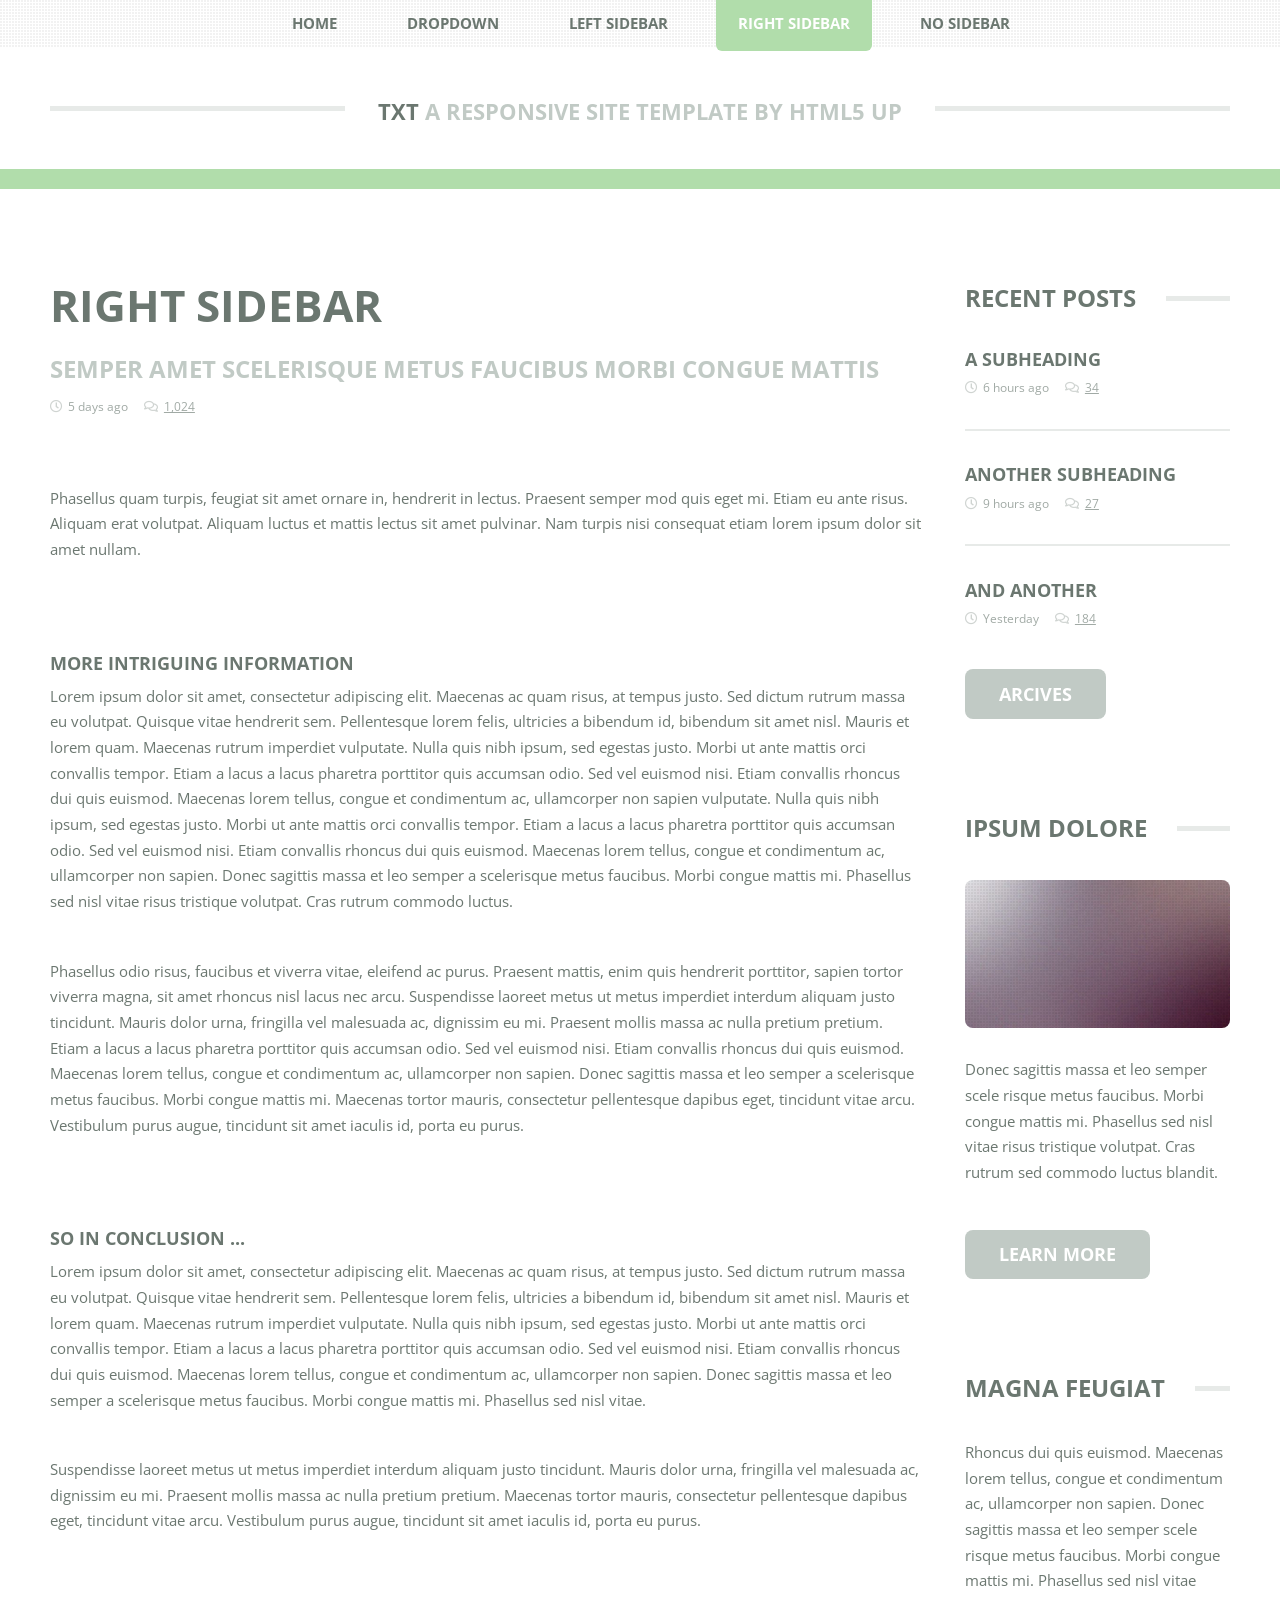
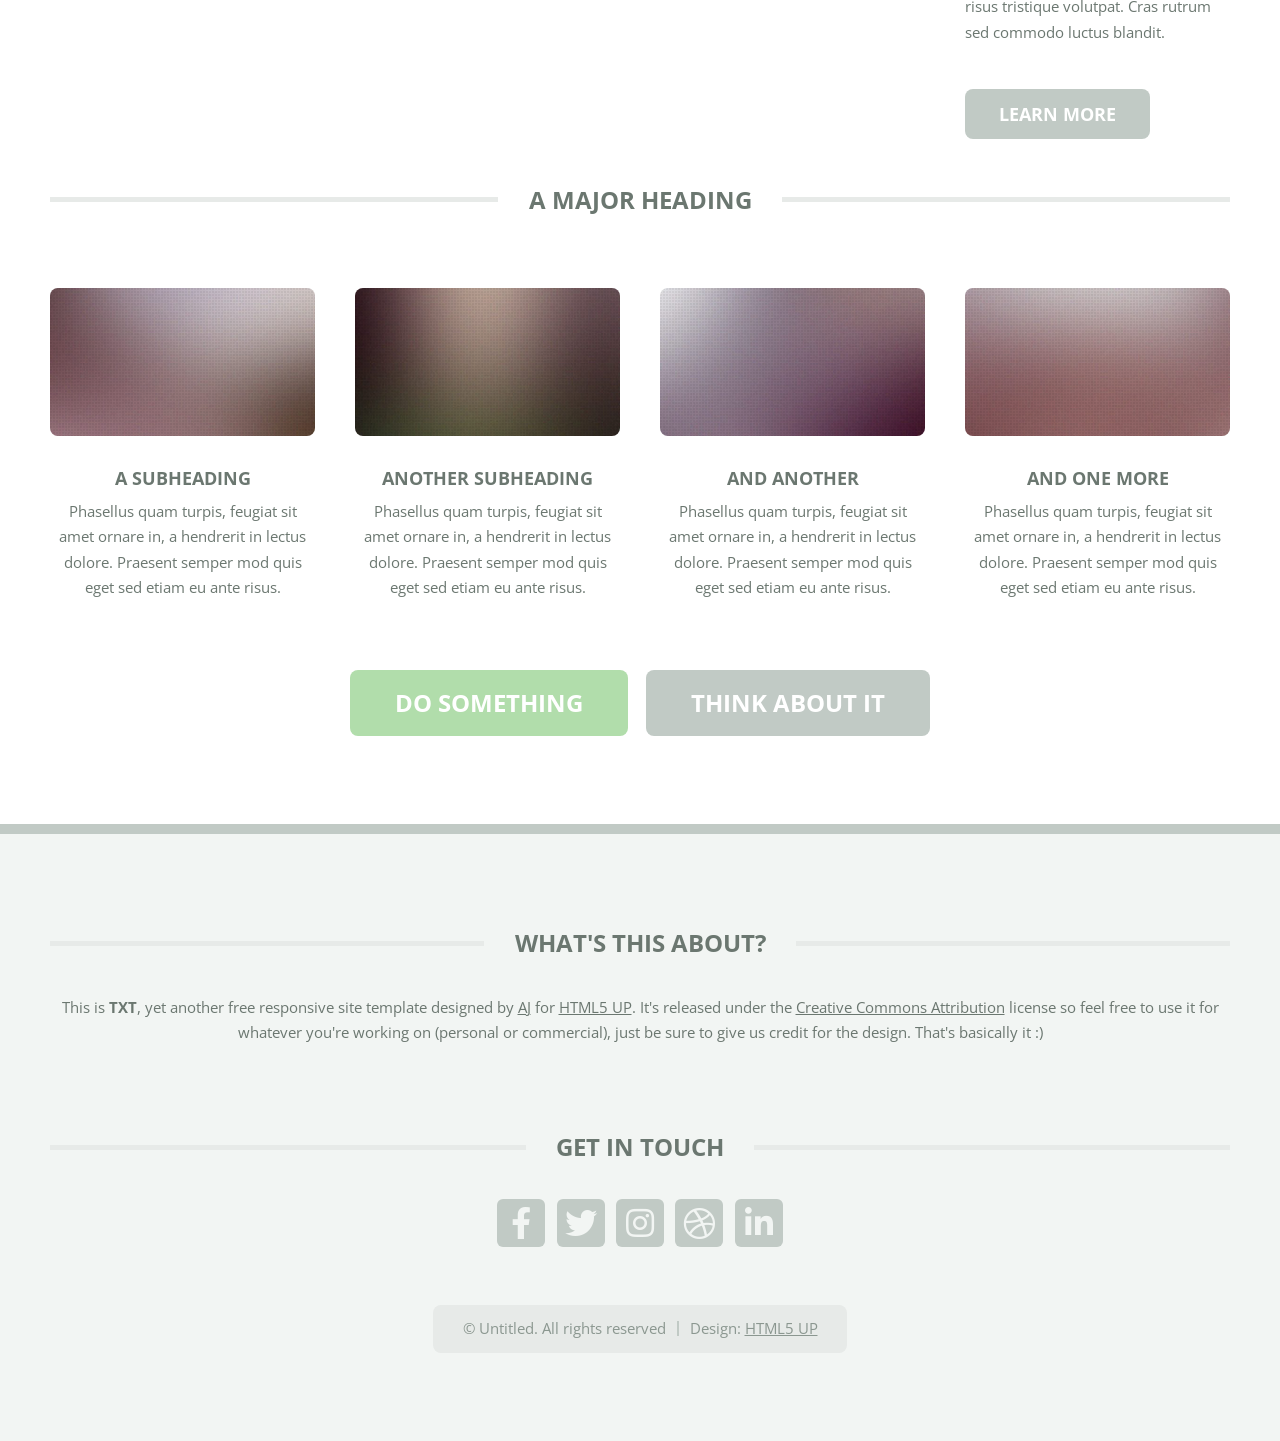
==== right-sidebar.html @ 48553915 "Subir archivos de plantilla TXT" ====
<!DOCTYPE HTML>
<!--
	TXT by HTML5 UP
	html5up.net | @ajlkn
	Free for personal and commercial use under the CCA 3.0 license (html5up.net/license)
-->
<html>
	<head>
		<title>Right Sidebar - TXT by HTML5 UP</title>
		<meta charset="utf-8" />
		<meta name="viewport" content="width=device-width, initial-scale=1, user-scalable=no" />
		<link rel="stylesheet" href="assets/css/main.css" />
	</head>
	<body class="is-preload">
		<div id="page-wrapper">

			<!-- Header -->
				<header id="header">
					<div class="logo container">
						<div>
							<h1><a href="index.html" id="logo">TXT</a></h1>
							<p>A responsive site template by HTML5 UP</p>
						</div>
					</div>
				</header>

			<!-- Nav -->
				<nav id="nav">
					<ul>
						<li><a href="index.html">Home</a></li>
						<li>
							<a href="#">Dropdown</a>
							<ul>
								<li><a href="#">Lorem ipsum dolor</a></li>
								<li><a href="#">Magna phasellus</a></li>
								<li>
									<a href="#">Phasellus consequat</a>
									<ul>
										<li><a href="#">Lorem ipsum dolor</a></li>
										<li><a href="#">Phasellus consequat</a></li>
										<li><a href="#">Magna phasellus</a></li>
										<li><a href="#">Etiam dolore nisl</a></li>
									</ul>
								</li>
								<li><a href="#">Veroeros feugiat</a></li>
							</ul>
						</li>
						<li><a href="left-sidebar.html">Left Sidebar</a></li>
						<li class="current"><a href="right-sidebar.html">Right Sidebar</a></li>
						<li><a href="no-sidebar.html">No Sidebar</a></li>
					</ul>
				</nav>

			<!-- Main -->
				<section id="main">
					<div class="container">
						<div class="row">
							<div class="col-9 col-12-medium">
								<div class="content">

									<!-- Content -->

										<article class="box page-content">

											<header>
												<h2>Right Sidebar</h2>
												<p>Semper amet scelerisque metus faucibus morbi congue mattis</p>
												<ul class="meta">
													<li class="icon fa-clock">5 days ago</li>
													<li class="icon fa-comments"><a href="#">1,024</a></li>
												</ul>
											</header>

											<section>
												<span class="image featured"><img src="images/pic05.jpg" alt="" /></span>
												<p>
													Phasellus quam turpis, feugiat sit amet ornare in, hendrerit in lectus.
													Praesent semper mod quis eget mi. Etiam eu ante risus. Aliquam erat volutpat.
													Aliquam luctus et mattis lectus sit amet pulvinar. Nam turpis nisi
													consequat etiam lorem ipsum dolor sit amet nullam.
												</p>
											</section>

											<section>
												<h3>More intriguing information</h3>
												<p>
													Lorem ipsum dolor sit amet, consectetur adipiscing elit. Maecenas ac quam risus, at tempus
													justo. Sed dictum rutrum massa eu volutpat. Quisque vitae hendrerit sem. Pellentesque lorem felis,
													ultricies a bibendum id, bibendum sit amet nisl. Mauris et lorem quam. Maecenas rutrum imperdiet
													vulputate. Nulla quis nibh ipsum, sed egestas justo. Morbi ut ante mattis orci convallis tempor.
													Etiam a lacus a lacus pharetra porttitor quis accumsan odio. Sed vel euismod nisi. Etiam convallis
													rhoncus dui quis euismod. Maecenas lorem tellus, congue et condimentum ac, ullamcorper non sapien
													vulputate. Nulla quis nibh ipsum, sed egestas justo. Morbi ut ante mattis orci convallis tempor.
													Etiam a lacus a lacus pharetra porttitor quis accumsan odio. Sed vel euismod nisi. Etiam convallis
													rhoncus dui quis euismod. Maecenas lorem tellus, congue et condimentum ac, ullamcorper non sapien.
													Donec sagittis massa et leo semper a scelerisque metus faucibus. Morbi congue mattis mi.
													Phasellus sed nisl vitae risus tristique volutpat. Cras rutrum commodo luctus.
												</p>
												<p>
													Phasellus odio risus, faucibus et viverra vitae, eleifend ac purus. Praesent mattis, enim
													quis hendrerit porttitor, sapien tortor viverra magna, sit amet rhoncus nisl lacus nec arcu.
													Suspendisse laoreet metus ut metus imperdiet interdum aliquam justo tincidunt. Mauris dolor urna,
													fringilla vel malesuada ac, dignissim eu mi. Praesent mollis massa ac nulla pretium pretium.
													Etiam a lacus a lacus pharetra porttitor quis accumsan odio. Sed vel euismod nisi. Etiam convallis
													rhoncus dui quis euismod. Maecenas lorem tellus, congue et condimentum ac, ullamcorper non sapien.
													Donec sagittis massa et leo semper a scelerisque metus faucibus. Morbi congue mattis mi.
													Maecenas tortor mauris, consectetur pellentesque dapibus eget, tincidunt vitae arcu.
													Vestibulum purus augue, tincidunt sit amet iaculis id, porta eu purus.
												</p>
											</section>

											<section>
												<h3>So in conclusion ...</h3>
												<p>
													Lorem ipsum dolor sit amet, consectetur adipiscing elit. Maecenas ac quam risus, at tempus
													justo. Sed dictum rutrum massa eu volutpat. Quisque vitae hendrerit sem. Pellentesque lorem felis,
													ultricies a bibendum id, bibendum sit amet nisl. Mauris et lorem quam. Maecenas rutrum imperdiet
													vulputate. Nulla quis nibh ipsum, sed egestas justo. Morbi ut ante mattis orci convallis tempor.
													Etiam a lacus a lacus pharetra porttitor quis accumsan odio. Sed vel euismod nisi. Etiam convallis
													rhoncus dui quis euismod. Maecenas lorem tellus, congue et condimentum ac, ullamcorper non sapien.
													Donec sagittis massa et leo semper a scelerisque metus faucibus. Morbi congue mattis mi.
													Phasellus sed nisl vitae.
												</p>
												<p>
													Suspendisse laoreet metus ut metus imperdiet interdum aliquam justo tincidunt. Mauris dolor urna,
													fringilla vel malesuada ac, dignissim eu mi. Praesent mollis massa ac nulla pretium pretium.
													Maecenas tortor mauris, consectetur pellentesque dapibus eget, tincidunt vitae arcu.
													Vestibulum purus augue, tincidunt sit amet iaculis id, porta eu purus.
												</p>
											</section>

										</article>

								</div>
							</div>
							<div class="col-3 col-12-medium">
								<div class="sidebar">

									<!-- Sidebar -->

										<!-- Recent Posts -->
											<section>
												<h2 class="major"><span>Recent Posts</span></h2>
												<ul class="divided">
													<li>
														<article class="box post-summary">
															<h3><a href="#">A Subheading</a></h3>
															<ul class="meta">
																<li class="icon fa-clock">6 hours ago</li>
																<li class="icon fa-comments"><a href="#">34</a></li>
															</ul>
														</article>
													</li>
													<li>
														<article class="box post-summary">
															<h3><a href="#">Another Subheading</a></h3>
															<ul class="meta">
																<li class="icon fa-clock">9 hours ago</li>
																<li class="icon fa-comments"><a href="#">27</a></li>
															</ul>
														</article>
													</li>
													<li>
														<article class="box post-summary">
															<h3><a href="#">And Another</a></h3>
															<ul class="meta">
																<li class="icon fa-clock">Yesterday</li>
																<li class="icon fa-comments"><a href="#">184</a></li>
															</ul>
														</article>
													</li>
												</ul>
												<a href="#" class="button alt">Arcives</a>
											</section>

										<!-- Something -->
											<section>
												<h2 class="major"><span>Ipsum Dolore</span></h2>
												<a href="#" class="image featured"><img src="images/pic03.jpg" alt="" /></a>
												<p>
													Donec sagittis massa et leo semper scele risque metus faucibus. Morbi congue mattis mi.
													Phasellus sed nisl vitae risus tristique volutpat. Cras rutrum sed commodo luctus blandit.
												</p>
												<a href="#" class="button alt">Learn more</a>
											</section>

										<!-- Something -->
											<section>
												<h2 class="major"><span>Magna Feugiat</span></h2>
												<p>
													Rhoncus dui quis euismod. Maecenas lorem tellus, congue et condimentum ac, ullamcorper non sapien.
													Donec sagittis massa et leo semper scele risque metus faucibus. Morbi congue mattis mi.
													Phasellus sed nisl vitae risus tristique volutpat. Cras rutrum sed commodo luctus blandit.
												</p>
												<a href="#" class="button alt">Learn more</a>
											</section>

								</div>
							</div>
							<div class="col-12">

								<!-- Features -->
									<section class="box features">
										<h2 class="major"><span>A Major Heading</span></h2>
										<div>
											<div class="row">
												<div class="col-3 col-6-medium col-12-small">

													<!-- Feature -->
														<section class="box feature">
															<a href="#" class="image featured"><img src="images/pic01.jpg" alt="" /></a>
															<h3><a href="#">A Subheading</a></h3>
															<p>
																Phasellus quam turpis, feugiat sit amet ornare in, a hendrerit in
																lectus dolore. Praesent semper mod quis eget sed etiam eu ante risus.
															</p>
														</section>

												</div>
												<div class="col-3 col-6-medium col-12-small">

													<!-- Feature -->
														<section class="box feature">
															<a href="#" class="image featured"><img src="images/pic02.jpg" alt="" /></a>
															<h3><a href="#">Another Subheading</a></h3>
															<p>
																Phasellus quam turpis, feugiat sit amet ornare in, a hendrerit in
																lectus dolore. Praesent semper mod quis eget sed etiam eu ante risus.
															</p>
														</section>

												</div>
												<div class="col-3 col-6-medium col-12-small">

													<!-- Feature -->
														<section class="box feature">
															<a href="#" class="image featured"><img src="images/pic03.jpg" alt="" /></a>
															<h3><a href="#">And Another</a></h3>
															<p>
																Phasellus quam turpis, feugiat sit amet ornare in, a hendrerit in
																lectus dolore. Praesent semper mod quis eget sed etiam eu ante risus.
															</p>
														</section>

												</div>
												<div class="col-3 col-6-medium col-12-small">

													<!-- Feature -->
														<section class="box feature">
															<a href="#" class="image featured"><img src="images/pic04.jpg" alt="" /></a>
															<h3><a href="#">And One More</a></h3>
															<p>
																Phasellus quam turpis, feugiat sit amet ornare in, a hendrerit in
																lectus dolore. Praesent semper mod quis eget sed etiam eu ante risus.
															</p>
														</section>

												</div>
												<div class="col-12">
													<ul class="actions">
														<li><a href="#" class="button large">Do Something</a></li>
														<li><a href="#" class="button alt large">Think About It</a></li>
													</ul>
												</div>
											</div>
										</div>
									</section>

							</div>
						</div>
					</div>
				</section>

			<!-- Footer -->
				<footer id="footer">
					<div class="container">
						<div class="row gtr-200">
							<div class="col-12">

								<!-- About -->
									<section>
										<h2 class="major"><span>What's this about?</span></h2>
										<p>
											This is <strong>TXT</strong>, yet another free responsive site template designed by
											<a href="http://twitter.com/ajlkn">AJ</a> for <a href="http://html5up.net">HTML5 UP</a>. It's released under the
											<a href="http://html5up.net/license/">Creative Commons Attribution</a> license so feel free to use it for
											whatever you're working on (personal or commercial), just be sure to give us credit for the design.
											That's basically it :)
										</p>
									</section>

							</div>
							<div class="col-12">

								<!-- Contact -->
									<section>
										<h2 class="major"><span>Get in touch</span></h2>
										<ul class="contact">
											<li><a class="icon brands fa-facebook-f" href="#"><span class="label">Facebook</span></a></li>
											<li><a class="icon brands fa-twitter" href="#"><span class="label">Twitter</span></a></li>
											<li><a class="icon brands fa-instagram" href="#"><span class="label">Instagram</span></a></li>
											<li><a class="icon brands fa-dribbble" href="#"><span class="label">Dribbble</span></a></li>
											<li><a class="icon brands fa-linkedin-in" href="#"><span class="label">LinkedIn</span></a></li>
										</ul>
									</section>

							</div>
						</div>

						<!-- Copyright -->
							<div id="copyright">
								<ul class="menu">
									<li>&copy; Untitled. All rights reserved</li><li>Design: <a href="http://html5up.net">HTML5 UP</a></li>
								</ul>
							</div>

					</div>
				</footer>

		</div>

		<!-- Scripts -->
			<script src="assets/js/jquery.min.js"></script>
			<script src="assets/js/jquery.dropotron.min.js"></script>
			<script src="assets/js/jquery.scrolly.min.js"></script>
			<script src="assets/js/browser.min.js"></script>
			<script src="assets/js/breakpoints.min.js"></script>
			<script src="assets/js/util.js"></script>
			<script src="assets/js/main.js"></script>

	</body>
</html>
---- assets/css/main.css ----
@import url("fontawesome-all.min.css");
@import url("https://fonts.googleapis.com/css?family=Open+Sans:400,400italic,700,700italic|Open+Sans+Condensed:700");

/*
	TXT by HTML5 UP
	html5up.net | @ajlkn
	Free for personal and commercial use under the CCA 3.0 license (html5up.net/license)
*/

html, body, div, span, applet, object,
iframe, h1, h2, h3, h4, h5, h6, p, blockquote,
pre, a, abbr, acronym, address, big, cite,
code, del, dfn, em, img, ins, kbd, q, s, samp,
small, strike, strong, sub, sup, tt, var, b,
u, i, center, dl, dt, dd, ol, ul, li, fieldset,
form, label, legend, table, caption, tbody,
tfoot, thead, tr, th, td, article, aside,
canvas, details, embed, figure, figcaption,
footer, header, hgroup, menu, nav, output, ruby,
section, summary, time, mark, audio, video {
	margin: 0;
	padding: 0;
	border: 0;
	font-size: 100%;
	font: inherit;
	vertical-align: baseline;}

article, aside, details, figcaption, figure,
footer, header, hgroup, menu, nav, section {
	display: block;}

body {
	line-height: 1;
}

ol, ul {
	list-style: none;
}

blockquote, q {
	quotes: none;
}

	blockquote:before, blockquote:after, q:before, q:after {
		content: '';
		content: none;
	}

table {
	border-collapse: collapse;
	border-spacing: 0;
}

body {
	-webkit-text-size-adjust: none;
}

mark {
	background-color: transparent;
	color: inherit;
}

input::-moz-focus-inner {
	border: 0;
	padding: 0;
}

input, select, textarea {
	-moz-appearance: none;
	-webkit-appearance: none;
	-ms-appearance: none;
	appearance: none;
}

/* Basic */

	html {
		box-sizing: border-box;
	}

	*, *:before, *:after {
		box-sizing: inherit;
	}

	body {
		background: #f2f5f3;
	}

		body.is-preload *, body.is-preload *:before, body.is-preload *:after {
			-moz-animation: none !important;
			-webkit-animation: none !important;
			-ms-animation: none !important;
			animation: none !important;
			-moz-transition: none !important;
			-webkit-transition: none !important;
			-ms-transition: none !important;
			transition: none !important;
		}

	body, input, textarea, select {
		font-family: 'Open Sans', sans-serif;
		font-weight: 400;
		color: #6b7770;
		font-size: 13pt;
		line-height: 2em;
	}

	h1, h2, h3, h4, h5, h6 {
		font-family: 'Open Sans Condensed', sans-serif;
		font-weight: 700;
		text-transform: uppercase;
		color: #6b7770;
		margin: 0 0 0.5em 0;
		line-height: 1.3;
	}

	h1 a, h2 a, h3 a, h4 a, h5 a, h6 a {
		text-decoration: none;
		color: inherit;
	}

	h2 {
		font-size: 1.65em;
	}

		h2.major {
			position: relative;
			border-top: solid 5px #e7eae8;
			font-size: 1.65em;
			text-align: center;
			margin: 0 0 3em 0;
			top: 0.775em;
		}

			h2.major span {
				background: #fff;
				position: relative;
				display: inline-block;
				top: -0.775em;
				padding: 0 1.25em 0 1.25em;
			}

	h3, h4 {
		font-size: 1.25em;
	}

	a {
		color: #006376;
		text-decoration: underline;
	}

		a:hover {
			text-decoration: none;
		}

	b, strong {
		font-weight: 700;
		color: #6b7770;
	}

	i, em {
		font-style: italic;
	}

	br.clear {
		clear: both;
	}

	sub {
		position: relative;
		top: 0.5em;
		font-size: 0.8em;
	}

	sup {
		position: relative;
		top: -0.5em;
		font-size: 0.8em;
	}

	hr {
		border: 0;
		border-top: solid 2px #E7EAE8;
		margin: 0 0 3em 0;
	}

	blockquote {
		border-left: solid 5px #E7EAE8;
		padding: 1em 0 1em 1.5em;
		font-style: italic;
	}

	p, ul, ol, dl, table {
		margin-bottom: 3em;
	}

/* Section/Article */

	section, article {
		margin-bottom: 6em;
	}

		section > :last-child, section:last-child, article > :last-child, article:last-child {
			margin-bottom: 0;
		}

	header > p {
		display: block;
		font-family: 'Open Sans Condensed', sans-serif;
		font-weight: 700;
		text-transform: uppercase;
		color: #c1cac5;
	}

/* Container */

	.container {
		margin: 0 auto;
		max-width: 100%;
		width: 64em;
	}

		@media screen and (max-width: 1680px) {

			.container {
				width: 75em;
			}

		}

		@media screen and (max-width: 1280px) {

			.container {
				width: calc(100% - 100px);
			}

		}

		@media screen and (max-width: 980px) {

			.container {
				width: calc(100% - 100px);
			}

		}

		@media screen and (max-width: 736px) {

			.container {
				width: calc(100% - 40px);
			}

		}

		@media screen and (max-width: 360px) {

			.container {
				width: calc(100% - 30px);
			}

		}

/* Row */

	.row {
		display: flex;
		flex-wrap: wrap;
		box-sizing: border-box;
		align-items: stretch;
	}

		.row > * {
			box-sizing: border-box;
		}

		.row.gtr-uniform > * > :last-child {
			margin-bottom: 0;
		}

		.row.aln-left {
			justify-content: flex-start;
		}

		.row.aln-center {
			justify-content: center;
		}

		.row.aln-right {
			justify-content: flex-end;
		}

		.row.aln-top {
			align-items: flex-start;
		}

		.row.aln-middle {
			align-items: center;
		}

		.row.aln-bottom {
			align-items: flex-end;
		}

		.row > .imp {
			order: -1;
		}

		.row > .col-1 {
			width: 8.33333%;
		}

		.row > .off-1 {
			margin-left: 8.33333%;
		}

		.row > .col-2 {
			width: 16.66667%;
		}

		.row > .off-2 {
			margin-left: 16.66667%;
		}

		.row > .col-3 {
			width: 25%;
		}

		.row > .off-3 {
			margin-left: 25%;
		}

		.row > .col-4 {
			width: 33.33333%;
		}

		.row > .off-4 {
			margin-left: 33.33333%;
		}

		.row > .col-5 {
			width: 41.66667%;
		}

		.row > .off-5 {
			margin-left: 41.66667%;
		}

		.row > .col-6 {
			width: 50%;
		}

		.row > .off-6 {
			margin-left: 50%;
		}

		.row > .col-7 {
			width: 58.33333%;
		}

		.row > .off-7 {
			margin-left: 58.33333%;
		}

		.row > .col-8 {
			width: 66.66667%;
		}

		.row > .off-8 {
			margin-left: 66.66667%;
		}

		.row > .col-9 {
			width: 75%;
		}

		.row > .off-9 {
			margin-left: 75%;
		}

		.row > .col-10 {
			width: 83.33333%;
		}

		.row > .off-10 {
			margin-left: 83.33333%;
		}

		.row > .col-11 {
			width: 91.66667%;
		}

		.row > .off-11 {
			margin-left: 91.66667%;
		}

		.row > .col-12 {
			width: 100%;
		}

		.row > .off-12 {
			margin-left: 100%;
		}

		.row.gtr-0 {
			margin-top: 0px;
			margin-left: 0px;
		}

			.row.gtr-0 > * {
				padding: 0px 0 0 0px;
			}

			.row.gtr-0.gtr-uniform {
				margin-top: 0px;
			}

				.row.gtr-0.gtr-uniform > * {
					padding-top: 0px;
				}

		.row.gtr-25 {
			margin-top: -12.5px;
			margin-left: -12.5px;
		}

			.row.gtr-25 > * {
				padding: 12.5px 0 0 12.5px;
			}

			.row.gtr-25.gtr-uniform {
				margin-top: -12.5px;
			}

				.row.gtr-25.gtr-uniform > * {
					padding-top: 12.5px;
				}

		.row.gtr-50 {
			margin-top: -25px;
			margin-left: -25px;
		}

			.row.gtr-50 > * {
				padding: 25px 0 0 25px;
			}

			.row.gtr-50.gtr-uniform {
				margin-top: -25px;
			}

				.row.gtr-50.gtr-uniform > * {
					padding-top: 25px;
				}

		.row {
			margin-top: -50px;
			margin-left: -50px;
		}

			.row > * {
				padding: 50px 0 0 50px;
			}

			.row.gtr-uniform {
				margin-top: -50px;
			}

				.row.gtr-uniform > * {
					padding-top: 50px;
				}

		.row.gtr-150 {
			margin-top: -75px;
			margin-left: -75px;
		}

			.row.gtr-150 > * {
				padding: 75px 0 0 75px;
			}

			.row.gtr-150.gtr-uniform {
				margin-top: -75px;
			}

				.row.gtr-150.gtr-uniform > * {
					padding-top: 75px;
				}

		.row.gtr-200 {
			margin-top: -100px;
			margin-left: -100px;
		}

			.row.gtr-200 > * {
				padding: 100px 0 0 100px;
			}

			.row.gtr-200.gtr-uniform {
				margin-top: -100px;
			}

				.row.gtr-200.gtr-uniform > * {
					padding-top: 100px;
				}

		@media screen and (max-width: 1680px) {

			.row {
				display: flex;
				flex-wrap: wrap;
				box-sizing: border-box;
				align-items: stretch;
			}

				.row > * {
					box-sizing: border-box;
				}

				.row.gtr-uniform > * > :last-child {
					margin-bottom: 0;
				}

				.row.aln-left {
					justify-content: flex-start;
				}

				.row.aln-center {
					justify-content: center;
				}

				.row.aln-right {
					justify-content: flex-end;
				}

				.row.aln-top {
					align-items: flex-start;
				}

				.row.aln-middle {
					align-items: center;
				}

				.row.aln-bottom {
					align-items: flex-end;
				}

				.row > .imp-xlarge {
					order: -1;
				}

				.row > .col-1-xlarge {
					width: 8.33333%;
				}

				.row > .off-1-xlarge {
					margin-left: 8.33333%;
				}

				.row > .col-2-xlarge {
					width: 16.66667%;
				}

				.row > .off-2-xlarge {
					margin-left: 16.66667%;
				}

				.row > .col-3-xlarge {
					width: 25%;
				}

				.row > .off-3-xlarge {
					margin-left: 25%;
				}

				.row > .col-4-xlarge {
					width: 33.33333%;
				}

				.row > .off-4-xlarge {
					margin-left: 33.33333%;
				}

				.row > .col-5-xlarge {
					width: 41.66667%;
				}

				.row > .off-5-xlarge {
					margin-left: 41.66667%;
				}

				.row > .col-6-xlarge {
					width: 50%;
				}

				.row > .off-6-xlarge {
					margin-left: 50%;
				}

				.row > .col-7-xlarge {
					width: 58.33333%;
				}

				.row > .off-7-xlarge {
					margin-left: 58.33333%;
				}

				.row > .col-8-xlarge {
					width: 66.66667%;
				}

				.row > .off-8-xlarge {
					margin-left: 66.66667%;
				}

				.row > .col-9-xlarge {
					width: 75%;
				}

				.row > .off-9-xlarge {
					margin-left: 75%;
				}

				.row > .col-10-xlarge {
					width: 83.33333%;
				}

				.row > .off-10-xlarge {
					margin-left: 83.33333%;
				}

				.row > .col-11-xlarge {
					width: 91.66667%;
				}

				.row > .off-11-xlarge {
					margin-left: 91.66667%;
				}

				.row > .col-12-xlarge {
					width: 100%;
				}

				.row > .off-12-xlarge {
					margin-left: 100%;
				}

				.row.gtr-0 {
					margin-top: 0px;
					margin-left: 0px;
				}

					.row.gtr-0 > * {
						padding: 0px 0 0 0px;
					}

					.row.gtr-0.gtr-uniform {
						margin-top: 0px;
					}

						.row.gtr-0.gtr-uniform > * {
							padding-top: 0px;
						}

				.row.gtr-25 {
					margin-top: -12.5px;
					margin-left: -12.5px;
				}

					.row.gtr-25 > * {
						padding: 12.5px 0 0 12.5px;
					}

					.row.gtr-25.gtr-uniform {
						margin-top: -12.5px;
					}

						.row.gtr-25.gtr-uniform > * {
							padding-top: 12.5px;
						}

				.row.gtr-50 {
					margin-top: -25px;
					margin-left: -25px;
				}

					.row.gtr-50 > * {
						padding: 25px 0 0 25px;
					}

					.row.gtr-50.gtr-uniform {
						margin-top: -25px;
					}

						.row.gtr-50.gtr-uniform > * {
							padding-top: 25px;
						}

				.row {
					margin-top: -50px;
					margin-left: -50px;
				}

					.row > * {
						padding: 50px 0 0 50px;
					}

					.row.gtr-uniform {
						margin-top: -50px;
					}

						.row.gtr-uniform > * {
							padding-top: 50px;
						}

				.row.gtr-150 {
					margin-top: -75px;
					margin-left: -75px;
				}

					.row.gtr-150 > * {
						padding: 75px 0 0 75px;
					}

					.row.gtr-150.gtr-uniform {
						margin-top: -75px;
					}

						.row.gtr-150.gtr-uniform > * {
							padding-top: 75px;
						}

				.row.gtr-200 {
					margin-top: -100px;
					margin-left: -100px;
				}

					.row.gtr-200 > * {
						padding: 100px 0 0 100px;
					}

					.row.gtr-200.gtr-uniform {
						margin-top: -100px;
					}

						.row.gtr-200.gtr-uniform > * {
							padding-top: 100px;
						}

		}

		@media screen and (max-width: 1280px) {

			.row {
				display: flex;
				flex-wrap: wrap;
				box-sizing: border-box;
				align-items: stretch;
			}

				.row > * {
					box-sizing: border-box;
				}

				.row.gtr-uniform > * > :last-child {
					margin-bottom: 0;
				}

				.row.aln-left {
					justify-content: flex-start;
				}

				.row.aln-center {
					justify-content: center;
				}

				.row.aln-right {
					justify-content: flex-end;
				}

				.row.aln-top {
					align-items: flex-start;
				}

				.row.aln-middle {
					align-items: center;
				}

				.row.aln-bottom {
					align-items: flex-end;
				}

				.row > .imp-large {
					order: -1;
				}

				.row > .col-1-large {
					width: 8.33333%;
				}

				.row > .off-1-large {
					margin-left: 8.33333%;
				}

				.row > .col-2-large {
					width: 16.66667%;
				}

				.row > .off-2-large {
					margin-left: 16.66667%;
				}

				.row > .col-3-large {
					width: 25%;
				}

				.row > .off-3-large {
					margin-left: 25%;
				}

				.row > .col-4-large {
					width: 33.33333%;
				}

				.row > .off-4-large {
					margin-left: 33.33333%;
				}

				.row > .col-5-large {
					width: 41.66667%;
				}

				.row > .off-5-large {
					margin-left: 41.66667%;
				}

				.row > .col-6-large {
					width: 50%;
				}

				.row > .off-6-large {
					margin-left: 50%;
				}

				.row > .col-7-large {
					width: 58.33333%;
				}

				.row > .off-7-large {
					margin-left: 58.33333%;
				}

				.row > .col-8-large {
					width: 66.66667%;
				}

				.row > .off-8-large {
					margin-left: 66.66667%;
				}

				.row > .col-9-large {
					width: 75%;
				}

				.row > .off-9-large {
					margin-left: 75%;
				}

				.row > .col-10-large {
					width: 83.33333%;
				}

				.row > .off-10-large {
					margin-left: 83.33333%;
				}

				.row > .col-11-large {
					width: 91.66667%;
				}

				.row > .off-11-large {
					margin-left: 91.66667%;
				}

				.row > .col-12-large {
					width: 100%;
				}

				.row > .off-12-large {
					margin-left: 100%;
				}

				.row.gtr-0 {
					margin-top: 0px;
					margin-left: 0px;
				}

					.row.gtr-0 > * {
						padding: 0px 0 0 0px;
					}

					.row.gtr-0.gtr-uniform {
						margin-top: 0px;
					}

						.row.gtr-0.gtr-uniform > * {
							padding-top: 0px;
						}

				.row.gtr-25 {
					margin-top: -10px;
					margin-left: -10px;
				}

					.row.gtr-25 > * {
						padding: 10px 0 0 10px;
					}

					.row.gtr-25.gtr-uniform {
						margin-top: -10px;
					}

						.row.gtr-25.gtr-uniform > * {
							padding-top: 10px;
						}

				.row.gtr-50 {
					margin-top: -20px;
					margin-left: -20px;
				}

					.row.gtr-50 > * {
						padding: 20px 0 0 20px;
					}

					.row.gtr-50.gtr-uniform {
						margin-top: -20px;
					}

						.row.gtr-50.gtr-uniform > * {
							padding-top: 20px;
						}

				.row {
					margin-top: -40px;
					margin-left: -40px;
				}

					.row > * {
						padding: 40px 0 0 40px;
					}

					.row.gtr-uniform {
						margin-top: -40px;
					}

						.row.gtr-uniform > * {
							padding-top: 40px;
						}

				.row.gtr-150 {
					margin-top: -60px;
					margin-left: -60px;
				}

					.row.gtr-150 > * {
						padding: 60px 0 0 60px;
					}

					.row.gtr-150.gtr-uniform {
						margin-top: -60px;
					}

						.row.gtr-150.gtr-uniform > * {
							padding-top: 60px;
						}

				.row.gtr-200 {
					margin-top: -80px;
					margin-left: -80px;
				}

					.row.gtr-200 > * {
						padding: 80px 0 0 80px;
					}

					.row.gtr-200.gtr-uniform {
						margin-top: -80px;
					}

						.row.gtr-200.gtr-uniform > * {
							padding-top: 80px;
						}

		}

		@media screen and (max-width: 980px) {

			.row {
				display: flex;
				flex-wrap: wrap;
				box-sizing: border-box;
				align-items: stretch;
			}

				.row > * {
					box-sizing: border-box;
				}

				.row.gtr-uniform > * > :last-child {
					margin-bottom: 0;
				}

				.row.aln-left {
					justify-content: flex-start;
				}

				.row.aln-center {
					justify-content: center;
				}

				.row.aln-right {
					justify-content: flex-end;
				}

				.row.aln-top {
					align-items: flex-start;
				}

				.row.aln-middle {
					align-items: center;
				}

				.row.aln-bottom {
					align-items: flex-end;
				}

				.row > .imp-medium {
					order: -1;
				}

				.row > .col-1-medium {
					width: 8.33333%;
				}

				.row > .off-1-medium {
					margin-left: 8.33333%;
				}

				.row > .col-2-medium {
					width: 16.66667%;
				}

				.row > .off-2-medium {
					margin-left: 16.66667%;
				}

				.row > .col-3-medium {
					width: 25%;
				}

				.row > .off-3-medium {
					margin-left: 25%;
				}

				.row > .col-4-medium {
					width: 33.33333%;
				}

				.row > .off-4-medium {
					margin-left: 33.33333%;
				}

				.row > .col-5-medium {
					width: 41.66667%;
				}

				.row > .off-5-medium {
					margin-left: 41.66667%;
				}

				.row > .col-6-medium {
					width: 50%;
				}

				.row > .off-6-medium {
					margin-left: 50%;
				}

				.row > .col-7-medium {
					width: 58.33333%;
				}

				.row > .off-7-medium {
					margin-left: 58.33333%;
				}

				.row > .col-8-medium {
					width: 66.66667%;
				}

				.row > .off-8-medium {
					margin-left: 66.66667%;
				}

				.row > .col-9-medium {
					width: 75%;
				}

				.row > .off-9-medium {
					margin-left: 75%;
				}

				.row > .col-10-medium {
					width: 83.33333%;
				}

				.row > .off-10-medium {
					margin-left: 83.33333%;
				}

				.row > .col-11-medium {
					width: 91.66667%;
				}

				.row > .off-11-medium {
					margin-left: 91.66667%;
				}

				.row > .col-12-medium {
					width: 100%;
				}

				.row > .off-12-medium {
					margin-left: 100%;
				}

				.row.gtr-0 {
					margin-top: 0px;
					margin-left: 0px;
				}

					.row.gtr-0 > * {
						padding: 0px 0 0 0px;
					}

					.row.gtr-0.gtr-uniform {
						margin-top: 0px;
					}

						.row.gtr-0.gtr-uniform > * {
							padding-top: 0px;
						}

				.row.gtr-25 {
					margin-top: -12.5px;
					margin-left: -12.5px;
				}

					.row.gtr-25 > * {
						padding: 12.5px 0 0 12.5px;
					}

					.row.gtr-25.gtr-uniform {
						margin-top: -12.5px;
					}

						.row.gtr-25.gtr-uniform > * {
							padding-top: 12.5px;
						}

				.row.gtr-50 {
					margin-top: -25px;
					margin-left: -25px;
				}

					.row.gtr-50 > * {
						padding: 25px 0 0 25px;
					}

					.row.gtr-50.gtr-uniform {
						margin-top: -25px;
					}

						.row.gtr-50.gtr-uniform > * {
							padding-top: 25px;
						}

				.row {
					margin-top: -50px;
					margin-left: -50px;
				}

					.row > * {
						padding: 50px 0 0 50px;
					}

					.row.gtr-uniform {
						margin-top: -50px;
					}

						.row.gtr-uniform > * {
							padding-top: 50px;
						}

				.row.gtr-150 {
					margin-top: -75px;
					margin-left: -75px;
				}

					.row.gtr-150 > * {
						padding: 75px 0 0 75px;
					}

					.row.gtr-150.gtr-uniform {
						margin-top: -75px;
					}

						.row.gtr-150.gtr-uniform > * {
							padding-top: 75px;
						}

				.row.gtr-200 {
					margin-top: -100px;
					margin-left: -100px;
				}

					.row.gtr-200 > * {
						padding: 100px 0 0 100px;
					}

					.row.gtr-200.gtr-uniform {
						margin-top: -100px;
					}

						.row.gtr-200.gtr-uniform > * {
							padding-top: 100px;
						}

		}

		@media screen and (max-width: 736px) {

			.row {
				display: flex;
				flex-wrap: wrap;
				box-sizing: border-box;
				align-items: stretch;
			}

				.row > * {
					box-sizing: border-box;
				}

				.row.gtr-uniform > * > :last-child {
					margin-bottom: 0;
				}

				.row.aln-left {
					justify-content: flex-start;
				}

				.row.aln-center {
					justify-content: center;
				}

				.row.aln-right {
					justify-content: flex-end;
				}

				.row.aln-top {
					align-items: flex-start;
				}

				.row.aln-middle {
					align-items: center;
				}

				.row.aln-bottom {
					align-items: flex-end;
				}

				.row > .imp-small {
					order: -1;
				}

				.row > .col-1-small {
					width: 8.33333%;
				}

				.row > .off-1-small {
					margin-left: 8.33333%;
				}

				.row > .col-2-small {
					width: 16.66667%;
				}

				.row > .off-2-small {
					margin-left: 16.66667%;
				}

				.row > .col-3-small {
					width: 25%;
				}

				.row > .off-3-small {
					margin-left: 25%;
				}

				.row > .col-4-small {
					width: 33.33333%;
				}

				.row > .off-4-small {
					margin-left: 33.33333%;
				}

				.row > .col-5-small {
					width: 41.66667%;
				}

				.row > .off-5-small {
					margin-left: 41.66667%;
				}

				.row > .col-6-small {
					width: 50%;
				}

				.row > .off-6-small {
					margin-left: 50%;
				}

				.row > .col-7-small {
					width: 58.33333%;
				}

				.row > .off-7-small {
					margin-left: 58.33333%;
				}

				.row > .col-8-small {
					width: 66.66667%;
				}

				.row > .off-8-small {
					margin-left: 66.66667%;
				}

				.row > .col-9-small {
					width: 75%;
				}

				.row > .off-9-small {
					margin-left: 75%;
				}

				.row > .col-10-small {
					width: 83.33333%;
				}

				.row > .off-10-small {
					margin-left: 83.33333%;
				}

				.row > .col-11-small {
					width: 91.66667%;
				}

				.row > .off-11-small {
					margin-left: 91.66667%;
				}

				.row > .col-12-small {
					width: 100%;
				}

				.row > .off-12-small {
					margin-left: 100%;
				}

				.row.gtr-0 {
					margin-top: 0px;
					margin-left: 0px;
				}

					.row.gtr-0 > * {
						padding: 0px 0 0 0px;
					}

					.row.gtr-0.gtr-uniform {
						margin-top: 0px;
					}

						.row.gtr-0.gtr-uniform > * {
							padding-top: 0px;
						}

				.row.gtr-25 {
					margin-top: -5px;
					margin-left: -5px;
				}

					.row.gtr-25 > * {
						padding: 5px 0 0 5px;
					}

					.row.gtr-25.gtr-uniform {
						margin-top: -5px;
					}

						.row.gtr-25.gtr-uniform > * {
							padding-top: 5px;
						}

				.row.gtr-50 {
					margin-top: -10px;
					margin-left: -10px;
				}

					.row.gtr-50 > * {
						padding: 10px 0 0 10px;
					}

					.row.gtr-50.gtr-uniform {
						margin-top: -10px;
					}

						.row.gtr-50.gtr-uniform > * {
							padding-top: 10px;
						}

				.row {
					margin-top: -20px;
					margin-left: -20px;
				}

					.row > * {
						padding: 20px 0 0 20px;
					}

					.row.gtr-uniform {
						margin-top: -20px;
					}

						.row.gtr-uniform > * {
							padding-top: 20px;
						}

				.row.gtr-150 {
					margin-top: -30px;
					margin-left: -30px;
				}

					.row.gtr-150 > * {
						padding: 30px 0 0 30px;
					}

					.row.gtr-150.gtr-uniform {
						margin-top: -30px;
					}

						.row.gtr-150.gtr-uniform > * {
							padding-top: 30px;
						}

				.row.gtr-200 {
					margin-top: -40px;
					margin-left: -40px;
				}

					.row.gtr-200 > * {
						padding: 40px 0 0 40px;
					}

					.row.gtr-200.gtr-uniform {
						margin-top: -40px;
					}

						.row.gtr-200.gtr-uniform > * {
							padding-top: 40px;
						}

		}

		@media screen and (max-width: 360px) {

			.row {
				display: flex;
				flex-wrap: wrap;
				box-sizing: border-box;
				align-items: stretch;
			}

				.row > * {
					box-sizing: border-box;
				}

				.row.gtr-uniform > * > :last-child {
					margin-bottom: 0;
				}

				.row.aln-left {
					justify-content: flex-start;
				}

				.row.aln-center {
					justify-content: center;
				}

				.row.aln-right {
					justify-content: flex-end;
				}

				.row.aln-top {
					align-items: flex-start;
				}

				.row.aln-middle {
					align-items: center;
				}

				.row.aln-bottom {
					align-items: flex-end;
				}

				.row > .imp-xsmall {
					order: -1;
				}

				.row > .col-1-xsmall {
					width: 8.33333%;
				}

				.row > .off-1-xsmall {
					margin-left: 8.33333%;
				}

				.row > .col-2-xsmall {
					width: 16.66667%;
				}

				.row > .off-2-xsmall {
					margin-left: 16.66667%;
				}

				.row > .col-3-xsmall {
					width: 25%;
				}

				.row > .off-3-xsmall {
					margin-left: 25%;
				}

				.row > .col-4-xsmall {
					width: 33.33333%;
				}

				.row > .off-4-xsmall {
					margin-left: 33.33333%;
				}

				.row > .col-5-xsmall {
					width: 41.66667%;
				}

				.row > .off-5-xsmall {
					margin-left: 41.66667%;
				}

				.row > .col-6-xsmall {
					width: 50%;
				}

				.row > .off-6-xsmall {
					margin-left: 50%;
				}

				.row > .col-7-xsmall {
					width: 58.33333%;
				}

				.row > .off-7-xsmall {
					margin-left: 58.33333%;
				}

				.row > .col-8-xsmall {
					width: 66.66667%;
				}

				.row > .off-8-xsmall {
					margin-left: 66.66667%;
				}

				.row > .col-9-xsmall {
					width: 75%;
				}

				.row > .off-9-xsmall {
					margin-left: 75%;
				}

				.row > .col-10-xsmall {
					width: 83.33333%;
				}

				.row > .off-10-xsmall {
					margin-left: 83.33333%;
				}

				.row > .col-11-xsmall {
					width: 91.66667%;
				}

				.row > .off-11-xsmall {
					margin-left: 91.66667%;
				}

				.row > .col-12-xsmall {
					width: 100%;
				}

				.row > .off-12-xsmall {
					margin-left: 100%;
				}

				.row.gtr-0 {
					margin-top: 0px;
					margin-left: 0px;
				}

					.row.gtr-0 > * {
						padding: 0px 0 0 0px;
					}

					.row.gtr-0.gtr-uniform {
						margin-top: 0px;
					}

						.row.gtr-0.gtr-uniform > * {
							padding-top: 0px;
						}

				.row.gtr-25 {
					margin-top: -3.75px;
					margin-left: -3.75px;
				}

					.row.gtr-25 > * {
						padding: 3.75px 0 0 3.75px;
					}

					.row.gtr-25.gtr-uniform {
						margin-top: -3.75px;
					}

						.row.gtr-25.gtr-uniform > * {
							padding-top: 3.75px;
						}

				.row.gtr-50 {
					margin-top: -7.5px;
					margin-left: -7.5px;
				}

					.row.gtr-50 > * {
						padding: 7.5px 0 0 7.5px;
					}

					.row.gtr-50.gtr-uniform {
						margin-top: -7.5px;
					}

						.row.gtr-50.gtr-uniform > * {
							padding-top: 7.5px;
						}

				.row {
					margin-top: -15px;
					margin-left: -15px;
				}

					.row > * {
						padding: 15px 0 0 15px;
					}

					.row.gtr-uniform {
						margin-top: -15px;
					}

						.row.gtr-uniform > * {
							padding-top: 15px;
						}

				.row.gtr-150 {
					margin-top: -22.5px;
					margin-left: -22.5px;
				}

					.row.gtr-150 > * {
						padding: 22.5px 0 0 22.5px;
					}

					.row.gtr-150.gtr-uniform {
						margin-top: -22.5px;
					}

						.row.gtr-150.gtr-uniform > * {
							padding-top: 22.5px;
						}

				.row.gtr-200 {
					margin-top: -30px;
					margin-left: -30px;
				}

					.row.gtr-200 > * {
						padding: 30px 0 0 30px;
					}

					.row.gtr-200.gtr-uniform {
						margin-top: -30px;
					}

						.row.gtr-200.gtr-uniform > * {
							padding-top: 30px;
						}

		}

/* Image */

	.image {
		position: relative;
		display: inline-block;
		border-radius: 8px;
	}

		.image img {
			display: block;
			width: 100%;
			border-radius: 8px;
		}

		.image:before {
			content: '';
			position: absolute;
			left: 0;
			top: 0;
			width: 100%;
			height: 100%;
			background: url("images/overlay.png");
			border-radius: 8px;
		}

		.image.fit {
			display: block;
			width: 100%;
		}

		.image.featured {
			display: block;
			width: 100%;
			margin: 0 0 2em 0;
		}

		.image.left {
			float: left;
			margin: 0 2em 2em 0;
		}

		.image.centered {
			display: block;
			margin: 0 0 2em 0;
		}

			.image.centered img {
				margin: 0 auto;
				width: auto;
			}

/* Button */

	input[type="button"],
	input[type="submit"],
	input[type="reset"],
	button,
	.button {
		-webkit-appearance: none;
		display: inline-block;
		font-family: 'Open Sans Condensed', sans-serif;
		font-weight: 700;
		text-transform: uppercase;
		text-decoration: none;
		background: #b1ddab;
		color: #fff;
		border: 0;
		line-height: 1em;
		border-radius: 8px;
		outline: 0;
		cursor: pointer;
		-moz-transition: background-color .2s ease-in-out;
		-webkit-transition: background-color .2s ease-in-out;
		-o-transition: background-color .2s ease-in-out;
		-ms-transition: background-color .2s ease-in-out;
		transition: background-color .2s ease-in-out;
		font-size: 1.25em;
		padding: 0.85em 1.85em;
		text-align: center;
	}

		input[type="button"]:hover,
		input[type="submit"]:hover,
		input[type="reset"]:hover,
		button:hover,
		.button:hover {
			background: #c1edbb;
		}

		input[type="button"]:active,
		input[type="submit"]:active,
		input[type="reset"]:active,
		button:active,
		.button:active {
			background: #a1cd9b;
		}

		input[type="button"].alt,
		input[type="submit"].alt,
		input[type="reset"].alt,
		button.alt,
		.button.alt {
			background: #c1cac5;
		}

			input[type="button"].alt:hover,
			input[type="submit"].alt:hover,
			input[type="reset"].alt:hover,
			button.alt:hover,
			.button.alt:hover {
				background: #ccd5d0;
			}

			input[type="button"].alt:active,
			input[type="submit"].alt:active,
			input[type="reset"].alt:active,
			button.alt:active,
			.button.alt:active {
				background: #b1bab5;
			}

		input[type="button"].large,
		input[type="submit"].large,
		input[type="reset"].large,
		button.large,
		.button.large {
			font-size: 1.65em;
		}

/* List */

	ul {
		list-style: disc;
		padding-left: 1em;
	}

		ul li {
			padding-left: 0.5em;
		}

	ol {
		list-style: decimal;
		padding-left: 1.25em;
	}

		ol li {
			padding-left: 0.25em;
		}

/* Divided */

	ul.divided {
		list-style: none;
		padding-left: 0;
	}

		ul.divided > li {
			border-top: solid 2px #e7eae8;
			padding-top: 2.35em;
			margin-top: 2.35em;
			padding-left: 0;
		}

			ul.divided > li:first-child {
				border-top: 0;
				padding-top: 0;
				margin-top: 0;
			}

/* Actions */

	ul.actions {
		list-style: none;
		padding-left: 0;
		text-align: center;
		margin: 2em 0 0 0;
	}

		ul.actions li {
			display: inline-block;
			margin: 0 0 0 1em;
			padding-left: 0;
		}

			ul.actions li:first-child {
				margin-left: 0;
			}

/* Contact */

	ul.contact {
		list-style: none;
		padding-left: 0;
		cursor: default;
	}

		ul.contact li {
			-moz-transition: top .15s ease-in-out;
			-webkit-transition: top .15s ease-in-out;
			-ms-transition: top .15s ease-in-out;
			transition: top .15s ease-in-out;
			position: relative;
			display: inline-block;
			margin: 0 0.25em 0 0.25em;
			top: 0;
			padding-left: 0;
		}

			ul.contact li a {
				-moz-transition: background-color .2s ease-in-out;
				-webkit-transition: background-color .2s ease-in-out;
				-ms-transition: background-color .2s ease-in-out;
				transition: background-color .2s ease-in-out;
				display: block;
				position: relative;
				width: 48px;
				height: 48px;
				border-radius: 6px;
				outline: 0;
				background: #c1cac5;
				text-align: center;
			}

				ul.contact li a:before {
					color: #f2f5f3;
					font-size: 32px;
					line-height: 48px;
				}

			ul.contact li:hover {
				top: -5px;
			}

				ul.contact li:hover a.fa-facebook {
					background-color: #3C5A98;
				}

				ul.contact li:hover a.fa-twitter {
					background-color: #2DAAE4;
				}

				ul.contact li:hover a.fa-dribbble {
					background-color: #C4376B;
				}

				ul.contact li:hover a.fa-linkedin {
					background-color: #006599;
				}

				ul.contact li:hover a.fa-instagram {
					background-color: #2E5E86;
				}

				ul.contact li:hover a.fa-google-plus {
					background-color: #DA2713;
				}

			ul.contact li:active {
				top: 0;
			}

/* Special */

	ul.special {
		list-style: none;
		padding-left: 0;
		cursor: default;
		position: relative;
		margin: -2em 0 4em -2em;
	}

		ul.special li {
			-moz-transition: top .15s ease-in-out;
			-webkit-transition: top .15s ease-in-out;
			-ms-transition: top .15s ease-in-out;
			transition: top .15s ease-in-out;
			position: relative;
			display: inline-block;
			top: 0;
			padding: 2em 0 0 2em;
		}

			ul.special li a {
				display: block;
				outline: 0;
			}

				ul.special li a:before {
					-moz-transition: background-color .2s ease-in-out;
					-webkit-transition: background-color .2s ease-in-out;
					-ms-transition: background-color .2s ease-in-out;
					transition: background-color .2s ease-in-out;
					display: block;
					text-align: center;
					background: #c1cac5;
					border-radius: 100%;
					width: 2.25em;
					height: 2.25em;
					line-height: 2.175em;
					font-size: 5em;
					color: #fff;
				}

			ul.special li:hover {
				top: -1em;
			}

				ul.special li:hover a:before {
					background: #b9d2ce;
				}

/* Meta */

	ul.meta {
		font-size: 0.85em;
		color: #a1aaa5;
		list-style: none;
		padding-left: 0;
	}

		ul.meta li {
			position: relative;
			display: inline-block;
			margin-left: 1em;
			padding-left: 0;
		}

			ul.meta li a {
				color: inherit;
				outline: 0;
			}

			ul.meta li:first-child {
				margin-left: 0;
			}

			ul.meta li:before {
				opacity: 0.5;
				cursor: default;
				margin-right: 0.5em;
			}

/* Menu */

	ul.menu {
		list-style: none;
		padding-left: 0;
	}

		ul.menu li {
			border-left: solid 1px #E7EAE8;
			display: inline-block;
			padding: 0 0 0 0.75em;
			margin: 0 0 0 0.75em;
		}

			ul.menu li:first-child {
				border-left: 0;
				margin-left: 0;
				padding-left: 0;
			}

/* Forms */

	form label {
		display: block;
		margin: 0 0 1em 0;
		font-family: 'Open Sans Condensed', sans-serif;
		font-weight: 700;
		text-transform: uppercase;
		color: #6b7770;
	}

	form input[type="text"],
	form input[type="email"],
	form input[type="password"],
	form select,
	form textarea {
		-webkit-appearance: none;
		display: block;
		width: 100%;
		border-radius: 8px;
		border: solid 2px #E7EAE8;
	}

		form input[type="text"]:focus,
		form input[type="email"]:focus,
		form input[type="password"]:focus,
		form select:focus,
		form textarea:focus {
			border-color: #a1cd9b;
		}

	form input[type="text"],
	form input[type="email"],
	form input[type="password"],
	form select {
		line-height: 3em;
		padding: 0 1em;
	}

	form textarea {
		min-height: 9em;
		padding: 1em;
	}

	form ::-webkit-input-placeholder {
		color: #555 !important;
	}

	form :-moz-placeholder {
		color: #555 !important;
	}

	form ::-moz-placeholder {
		color: #555 !important;
	}

	form :-ms-input-placeholder {
		color: #555 !important;
	}

	form ::-moz-focus-inner {
		border: 0;
	}

/* Tables */

	table {
		width: 100%;
	}

		table.default {
			width: 100%;
		}

			table.default tr {
				border-top: solid 2px #E7EAE8;
			}

				table.default tr:first-child {
					border-top: 0;
				}

			table.default td {
				padding: 0.5em 1em 0.5em 1em;
			}

			table.default th {
				text-align: left;
				padding: 0.5em 1em 0.5em 1em;
				margin: 0 0 1em 0;
				font-family: 'Open Sans Condensed', sans-serif;
				font-weight: 700;
				text-transform: uppercase;
				color: #6b7770;
			}

			table.default thead {
				background: #E7EAE8;
				color: #fff;
			}

/* Box */

	.box.highlight {
		text-align: center;
	}

		.box.highlight h2 {
			font-size: 3em;
			margin: 0 0 0.25em 0;
		}

		.box.highlight header > p {
			font-size: 1.65em;
			margin: 0 0 1.5em 0;
		}

	.box.feature {
		text-align: center;
	}

	.box.post header {
		margin: 0 0 2.5em 0;
	}

	.box.post h3 {
		font-size: 3em;
		margin: 0 0 0.25em 0;
	}

	.box.post header > p {
		font-size: 1.65em;
		margin: 0 0 0.5em 0;
	}

	.box.post ul.meta {
		margin: 0 0 0.5em 0;
	}

	.box.post-summary h3 {
		line-height: 1em;
		margin: 0 0 0.75em 0;
	}

	.box.post-summary .meta {
		margin: 0;
		line-height: 1em;
	}

	.box.page-content header {
		margin: 0 0 2.5em 0;
	}

	.box.page-content h2 {
		font-size: 3em;
		margin: 0 0 0.5em 0;
	}

	.box.page-content header > p {
		font-size: 1.65em;
		margin: 0 0 0.5em 0;
	}

	.box.page-content ul.meta {
		margin: 0 0 0.5em 0;
	}

/* Icons */

	.icon {
		text-decoration: none;
		position: relative;
		text-decoration: none;
	}

		.icon:before {
			-moz-osx-font-smoothing: grayscale;
			-webkit-font-smoothing: antialiased;
			display: inline-block;
			font-style: normal;
			font-variant: normal;
			text-rendering: auto;
			line-height: 1;
			text-transform: none !important;
			font-family: 'Font Awesome 5 Free';
			font-weight: 400;
		}

		.icon:before {
			line-height: inherit;
		}

		.icon > .label {
			display: none;
		}

		.icon.solid:before {
			font-weight: 900;
		}

		.icon.brands:before {
			font-family: 'Font Awesome 5 Brands';
		}

/* Page Wrapper */

	#page-wrapper > section {
		margin-bottom: 0;
	}

/* Header */

	#header {
		text-align: center;
		font-size: 2em;
		font-family: 'Open Sans Condensed', sans-serif;
		font-weight: 700;
		text-transform: uppercase;
		padding: 2em 0;
		background: #fff;
		margin: 0 auto;
	}

		#header .logo {
			position: relative;
			text-align: center;
			border-top: solid 5px #e7eae8;
			top: 0.65em;
		}

			#header .logo div {
				background: #fff;
				position: relative;
				display: inline-block;
				padding: 0 1.5em 0 1.5em;
				top: -0.65em;
			}

			#header .logo h1 {
				display: inline;
			}

			#header .logo p {
				display: inline;
				color: #C1CAC5;
			}

/* Nav */

	body {
		padding-top: 3.25em;
	}

	#nav {
		position: fixed;
		top: 0;
		left: 0;
		z-index: 1000;
		background-color: rgba(255, 255, 255, 0.95);
		background-image: url("images/overlay.png");
		width: 100%;
		height: 3.25em;
		line-height: 3.25em;
		text-align: center;
		font-family: 'Open Sans Condensed', sans-serif;
		font-weight: 700;
		text-transform: uppercase;
		cursor: default;
	}

		#nav ul {
			position: relative;
			z-index: 1001;
		}

		#nav li {
			display: inline-block;
			margin: 0 0.5em 0 0.5em;
			top: 0;
			position: relative;
			-moz-transition: top .15s ease-in-out;
			-webkit-transition: top .15s ease-in-out;
			-o-transition: top .15s ease-in-out;
			-ms-transition: top .15s ease-in-out;
			transition: top .15s ease-in-out;
		}

			#nav li > ul {
				display: none;
			}

			#nav li a, #nav li span {
				-moz-transition: background-color .075s ease-in-out, color .075s ease-in-out;
				-webkit-transition: background-color .075s ease-in-out, color .075s ease-in-out;
				-ms-transition: background-color .075s ease-in-out, color .075s ease-in-out;
				transition: background-color .075s ease-in-out, color .075s ease-in-out;
				position: relative;
				display: block;
				text-decoration: none;
				color: #6b7770;
				top: -6px;
				padding: 6px 1.5em 0.25em 1.5em;
				border-bottom-left-radius: 6px;
				border-bottom-right-radius: 6px;
				outline: 0;
			}

			#nav li:hover, #nav li.active {
				top: 3px;
			}

			#nav li:hover a, #nav li:hover span {
				background: #C1CAC5;
				color: #fff;
			}

			#nav li.active a, #nav li.active span {
				background: #C1CAC5;
				color: #fff;
			}

			#nav li.current a {
				background: #b1ddab;
				color: #fff;
			}

	.dropotron {
		list-style: none;
		background: #6B7770;
		color: #fff;
		border-radius: 6px;
		line-height: 2.75em;
		text-align: center;
		font-family: 'Open Sans Condensed', sans-serif;
		font-weight: 700;
		text-transform: uppercase;
		padding: 1em 0;
		text-align: left;
		min-width: 14em;
		margin-top: -1em;
		box-shadow: 0 1em 2em 0 rgba(0, 0, 0, 0.1);
	}

		.dropotron li {
			padding-left: 0;
		}

			.dropotron li > a, .dropotron li > span {
				display: block;
				color: #D7DAD8;
				text-decoration: none;
				padding: 0 1.25em;
			}

			.dropotron li:hover > a, .dropotron li:hover > span {
				color: #fff;
				background: #7B8780;
			}

			.dropotron li.active > a, .dropotron li.active > span {
				color: #fff;
				background: #7B8780;
			}

			.dropotron li:first-child {
				border-top: 0;
			}

		.dropotron.level-0 {
			margin-top: 1em;
			font-size: 0.9em;
		}

			.dropotron.level-0:before {
				content: '';
				position: absolute;
				left: 50%;
				margin-left: -1em;
				top: -0.65em;
				border-bottom: solid 1em #6B7770;
				border-left: solid 1em transparent;
				border-right: solid 1em transparent;
			}

/* Banner */

	#banner {
		position: relative;
		background-image: url("images/overlay.png"), url("images/overlay.png"), url("../../images/banner.jpg");
		background-position: top left, top left, center center;
		background-repeat: repeat, repeat, no-repeat;
		background-size: auto, auto, cover;
		z-index: 1;
		padding: 11em 0;
	}

		#banner .content {
			position: relative;
			background-color: rgba(21, 28, 23, 0.85);
			background-image: url("images/overlay.png"), url("images/highlight.png");
			background-position: top left, center center;
			background-size: auto, 100% 250%;
			background-repeat: repeat, no-repeat;
			text-align: center;
			margin: 0;
			padding: 4em 0 3.5em 0;
		}

			#banner .content h2 {
				color: #fff;
				font-size: 2.75em;
				margin: 0 0 0.5em 0;
			}

			#banner .content p {
				display: block;
				font-family: 'Open Sans Condensed', sans-serif;
				font-weight: 700;
				text-transform: uppercase;
				color: #575d59;
				font-size: 1.35em;
				margin: 0 0 1.25em 0;
			}

			#banner .content .button {
				-moz-transition: border-color .2s ease-in-out, color .2s ease-in-out;
				-webkit-transition: border-color .2s ease-in-out, color .2s ease-in-out;
				-ms-transition: border-color .2s ease-in-out, color .2s ease-in-out;
				transition: border-color .2s ease-in-out, color .2s ease-in-out;
				color: #b4b7b5;
				background: transparent !important;
				border: solid 4px #575d59;
				border-color: rgba(87, 93, 89, 0.35);
				font-size: 1.5em;
			}

				#banner .content .button:hover {
					color: #e4e7e5;
					border-color: rgba(87, 93, 89, 0.75);
				}

				#banner .content .button:active {
					color: #fff;
					border-color: #616763;
				}

/* Main */

	#main {
		background: #fff;
		border-top: solid 5px #b1ddab;
		border-bottom: solid 5px #c1cac5;
		border-top-width: 35px;
		border-bottom-width: 10px;
		padding: 6em 0 6em 0;
	}

/* Sidebar + Content */

	.sidebar h2.major {
		text-align: left;
		margin: 0 0 1.5em 0;
	}

		.sidebar h2.major span {
			padding-left: 0;
		}

/* Footer */

	#footer {
		text-align: center;
		padding: 8em 0 8em 0;
	}

		#footer a {
			color: inherit;
		}

		#footer h2.major {
			margin: 0 0 1.5em 0;
		}

			#footer h2.major span {
				background: #f2f5f3;
			}

/* Copyright */

	#copyright {
		display: inline-block;
		background: #e7eae8;
		padding: 0.75em 2em 0.75em 2em;
		border-radius: 8px;
		color: #8b9790;
		margin: 4em 0 0 0;
	}

		#copyright a {
			color: inherit;
		}

		#copyright .menu {
			margin: 0;
		}

			#copyright .menu li {
				border-color: #C1CAC5;
				border-width: 2px;
				line-height: 1em;
			}

/* XLarge */

	@media screen and (max-width: 1680px) {

		/* Basic */

			body, input, textarea, select {
				font-size: 12pt;
				line-height: 1.75em;
			}

	}

/* Large */

	@media screen and (max-width: 1280px) {

		/* Basic */

			body, input, textarea, select {
				font-size: 11pt;
			}

		/* Special */

			ul.special li a:before {
				font-size: 60px;
			}

		/* Box */

			.box.highlight h2 {
				font-size: 2.5em;
			}

			.box.highlight header > p {
				font-size: 1.25em;
			}

			.box.post h3 {
				font-size: 2.5em;
			}

			.box.post header > p {
				font-size: 1.25em;
			}

		/* Header */

			#header {
				font-size: 1.5em;
			}

		/* Banner */

			#banner {
				padding: 6em 0;
			}

				#banner .content {
					padding: 4em 0 3em 0;
				}

					#banner .content h2 {
						margin: 0 0 0.65em 0;
					}

					#banner .content p {
						margin: 0 0 1em 0;
					}

		/* Main */

			#main {
				border-top-width: 20px;
				border-bottom-width: 10px;
			}

		/* Footer */

			#footer {
				padding: 6em 0 6em 0;
			}

	}

/* Medium */

	#navPanel, #titleBar {
		display: none;
	}

	@media screen and (max-width: 980px) {

		/* Basic */

			html, body {
				overflow-x: hidden;
			}

		/* Box */

			.box br {
				display: none;
			}

		/* Header */

			#header {
				display: none;
			}

		/* Banner */

			#banner {
				padding: calc(14em + 44px) 0 14em 0;
			}

		/* Nav */

			#nav {
				display: none;
			}

		/* Main */

			#main {
				border-top-width: 0;
			}

		/* Sidebar */

			.sidebar {
				border-top: solid 2px #e7eae8;
				padding-top: 50px;
			}

		/* Nav */

			body {
				padding-top: 44px;
			}

				body.homepage {
					padding-top: 0;
				}

			#page-wrapper {
				-moz-backface-visibility: hidden;
				-webkit-backface-visibility: hidden;
				-ms-backface-visibility: hidden;
				backface-visibility: hidden;
				-moz-transition: -moz-transform 0.5s ease;
				-webkit-transition: -webkit-transform 0.5s ease;
				-ms-transition: -ms-transform 0.5s ease;
				transition: transform 0.5s ease;
				padding-bottom: 1px;
			}

			#titleBar {
				-moz-backface-visibility: hidden;
				-webkit-backface-visibility: hidden;
				-ms-backface-visibility: hidden;
				backface-visibility: hidden;
				-moz-transition: -moz-transform 0.5s ease;
				-webkit-transition: -webkit-transform 0.5s ease;
				-ms-transition: -ms-transform 0.5s ease;
				transition: transform 0.5s ease;
				display: block;
				height: 44px;
				left: 0;
				position: fixed;
				top: 0;
				width: 100%;
				z-index: 10001;
				background-color: rgba(21, 38, 23, 0.8);
				background-image: url("images/overlay.png");
			}

				#titleBar .title {
					display: block;
					position: relative;
					font-family: 'Open Sans Condensed', sans-serif;
					font-weight: 700;
					text-transform: uppercase;
					font-size: 1.25em;
					line-height: 44px;
					color: #fff;
					z-index: 1000;
					text-align: center;
				}

				#titleBar .toggle {
					text-decoration: none;
					position: absolute;
					left: 0;
					top: 0;
					width: 80px;
					height: 60px;
					z-index: 1001;
				}

					#titleBar .toggle:before {
						-moz-osx-font-smoothing: grayscale;
						-webkit-font-smoothing: antialiased;
						display: inline-block;
						font-style: normal;
						font-variant: normal;
						text-rendering: auto;
						line-height: 1;
						text-transform: none !important;
						font-family: 'Font Awesome 5 Free';
						font-weight: 900;
					}

					#titleBar .toggle:before {
						display: inline-block;
						text-decoration: none;
						position: absolute;
						left: 0;
						top: 0;
						background: #b1ddab;
						width: 44px;
						height: 44px;
						content: '\f0c9';
						color: #fff;
						text-align: center;
						line-height: 44px;
						font-size: 20px;
					}

					#titleBar .toggle:active:before {
						background-color: #a1cd9b;
					}

			#navPanel {
				-moz-backface-visibility: hidden;
				-webkit-backface-visibility: hidden;
				-ms-backface-visibility: hidden;
				backface-visibility: hidden;
				-moz-transform: translateX(-275px);
				-webkit-transform: translateX(-275px);
				-ms-transform: translateX(-275px);
				transform: translateX(-275px);
				-moz-transition: -moz-transform 0.5s ease;
				-webkit-transition: -webkit-transform 0.5s ease;
				-ms-transition: -ms-transform 0.5s ease;
				transition: transform 0.5s ease;
				display: block;
				height: 100%;
				left: 0;
				overflow-y: auto;
				position: fixed;
				top: 0;
				width: 275px;
				z-index: 10002;
				background-color: #353c37;
				background-image: url("images/overlay.png"), -moz-linear-gradient(top, rgba(0, 0, 0, 0), rgba(0, 0, 0, 0.5));
				background-image: url("images/overlay.png"), -webkit-linear-gradient(top, rgba(0, 0, 0, 0), rgba(0, 0, 0, 0.5));
				background-image: url("images/overlay.png"), -ms-linear-gradient(top, rgba(0, 0, 0, 0), rgba(0, 0, 0, 0.5));
				background-image: url("images/overlay.png"), linear-gradient(top, rgba(0, 0, 0, 0), rgba(0, 0, 0, 0.5));
				background-repeat: repeat, no-repeat;
				background-size: auto, 100% 100%;
				font-family: 'Open Sans Condensed', sans-serif;
				font-weight: 700;
				text-transform: uppercase;
				font-size: 1.25em;
				box-shadow: inset -3px 0px 10px 0px rgba(0, 0, 0, 0.25);
			}

				#navPanel nav {
					position: relative;
					z-index: 1000;
				}

				#navPanel .link {
					display: block;
					color: inherit;
					text-decoration: none;
					height: 44px;
					line-height: 44px;
					padding: 0 1em 0 1em;
					color: #888;
					color: rgba(255, 255, 255, 0.5);
					border-top: solid 2px rgba(87, 93, 89, 0.15);
					font-size: 0.8em;
				}

					#navPanel .link:first-child {
						border-top: 0;
					}

				#navPanel .indent-1 {
					display: inline-block;
					width: 1em;
				}

				#navPanel .indent-2 {
					display: inline-block;
					width: 2em;
				}

				#navPanel .indent-3 {
					display: inline-block;
					width: 3em;
				}

				#navPanel .indent-4 {
					display: inline-block;
					width: 4em;
				}

				#navPanel .indent-5 {
					display: inline-block;
					width: 5em;
				}

				#navPanel .depth-0 {
					color: #fff;
				}

			body.navPanel-visible #page-wrapper {
				-moz-transform: translateX(275px);
				-webkit-transform: translateX(275px);
				-ms-transform: translateX(275px);
				transform: translateX(275px);
			}

			body.navPanel-visible #titleBar {
				-moz-transform: translateX(275px);
				-webkit-transform: translateX(275px);
				-ms-transform: translateX(275px);
				transform: translateX(275px);
			}

			body.navPanel-visible #navPanel {
				-moz-transform: translateX(0);
				-webkit-transform: translateX(0);
				-ms-transform: translateX(0);
				transform: translateX(0);
			}

	}

/* Small */

	@media screen and (max-width: 736px) {

		/* Basic */

			body, input, textarea, select {
				font-size: 11pt;
			}

			h2 {
				font-size: 1.25em;
			}

				h2.major {
					font-size: 1.25em;
					margin: 0 0 2em 0;
				}

					h2.major span {
						padding: 0 1em;
					}

		/* Section/Article */

			section, article {
				margin-bottom: 2em;
			}

		/* Button */

			input[type="button"],
			input[type="submit"],
			input[type="reset"],
			button,
			.button {
				display: block;
				width: 100%;
			}

				input[type="button"].large,
				input[type="submit"].large,
				input[type="reset"].large,
				button.large,
				.button.large {
					font-size: 1.25em;
				}

		/* Actions */

			ul.actions li {
				display: block;
				margin: 1em 0 0 0;
			}

				ul.actions li:first-child {
					margin-top: 0;
				}

		/* Special */

			ul.special {
				margin: -0.75em 0 2em -0.75em;
			}

				ul.special li {
					padding: 0.75em 0 0 0.75em;
				}

					ul.special li a:before {
						font-size: 28px;
					}

		/* Box */

			.box.highlight h2 {
				font-size: 2em;
			}

			.box.highlight header > p {
				font-size: 1.25em;
			}

			.box.post h3 {
				font-size: 2em;
			}

			.box.post header > p {
				font-size: 1.25em;
			}

			.box.page-content h2 {
				font-size: 2em;
			}

			.box.page-content header > p {
				font-size: 1.25em;
			}

		/* Banner */

			#banner {
				padding: calc(6em + 44px) 0 6em 0;
			}

				#banner .content {
					padding: 4em 2.5em 3em 2.5em;
				}

					#banner .content h2 {
						font-size: 2em;
					}

					#banner .content p {
						font-size: 1.25em;
					}

		/* Main */

			#main {
				padding: 3em 0;
			}

		/* Sidebar */

			.sidebar {
				border-top: solid 2px #e7eae8;
				padding-top: 50px;
				margin-top: 30px;
			}

		/* Footer */

			#footer {
				padding: 3em 0;
			}

		/* Copyright */

			#copyright .menu li {
				display: block;
				border-left: 0;
				padding-left: 0;
				line-height: 1.75em;
			}

	}

/* Small */

	@media screen and (max-width: 360px) {

		/* Basic */

			body, input, textarea, select {
				font-size: 10pt;
			}

	}
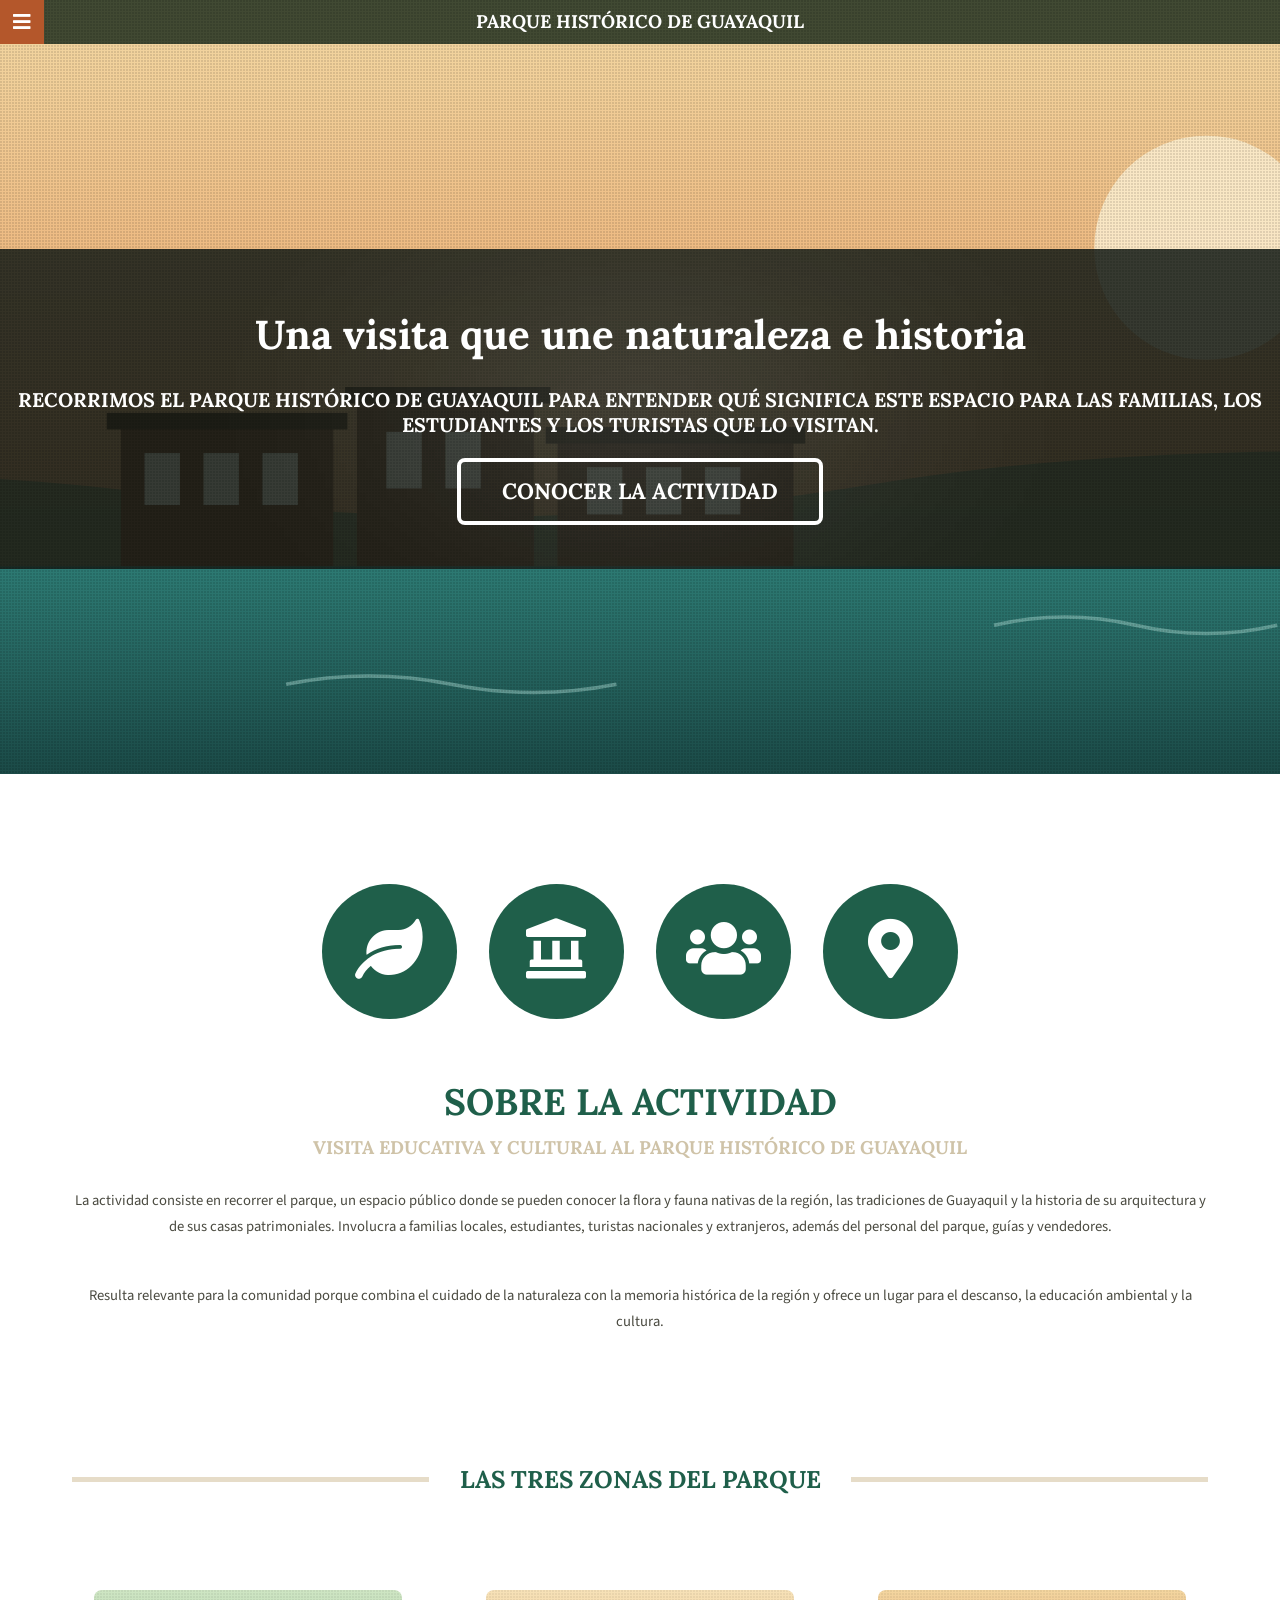
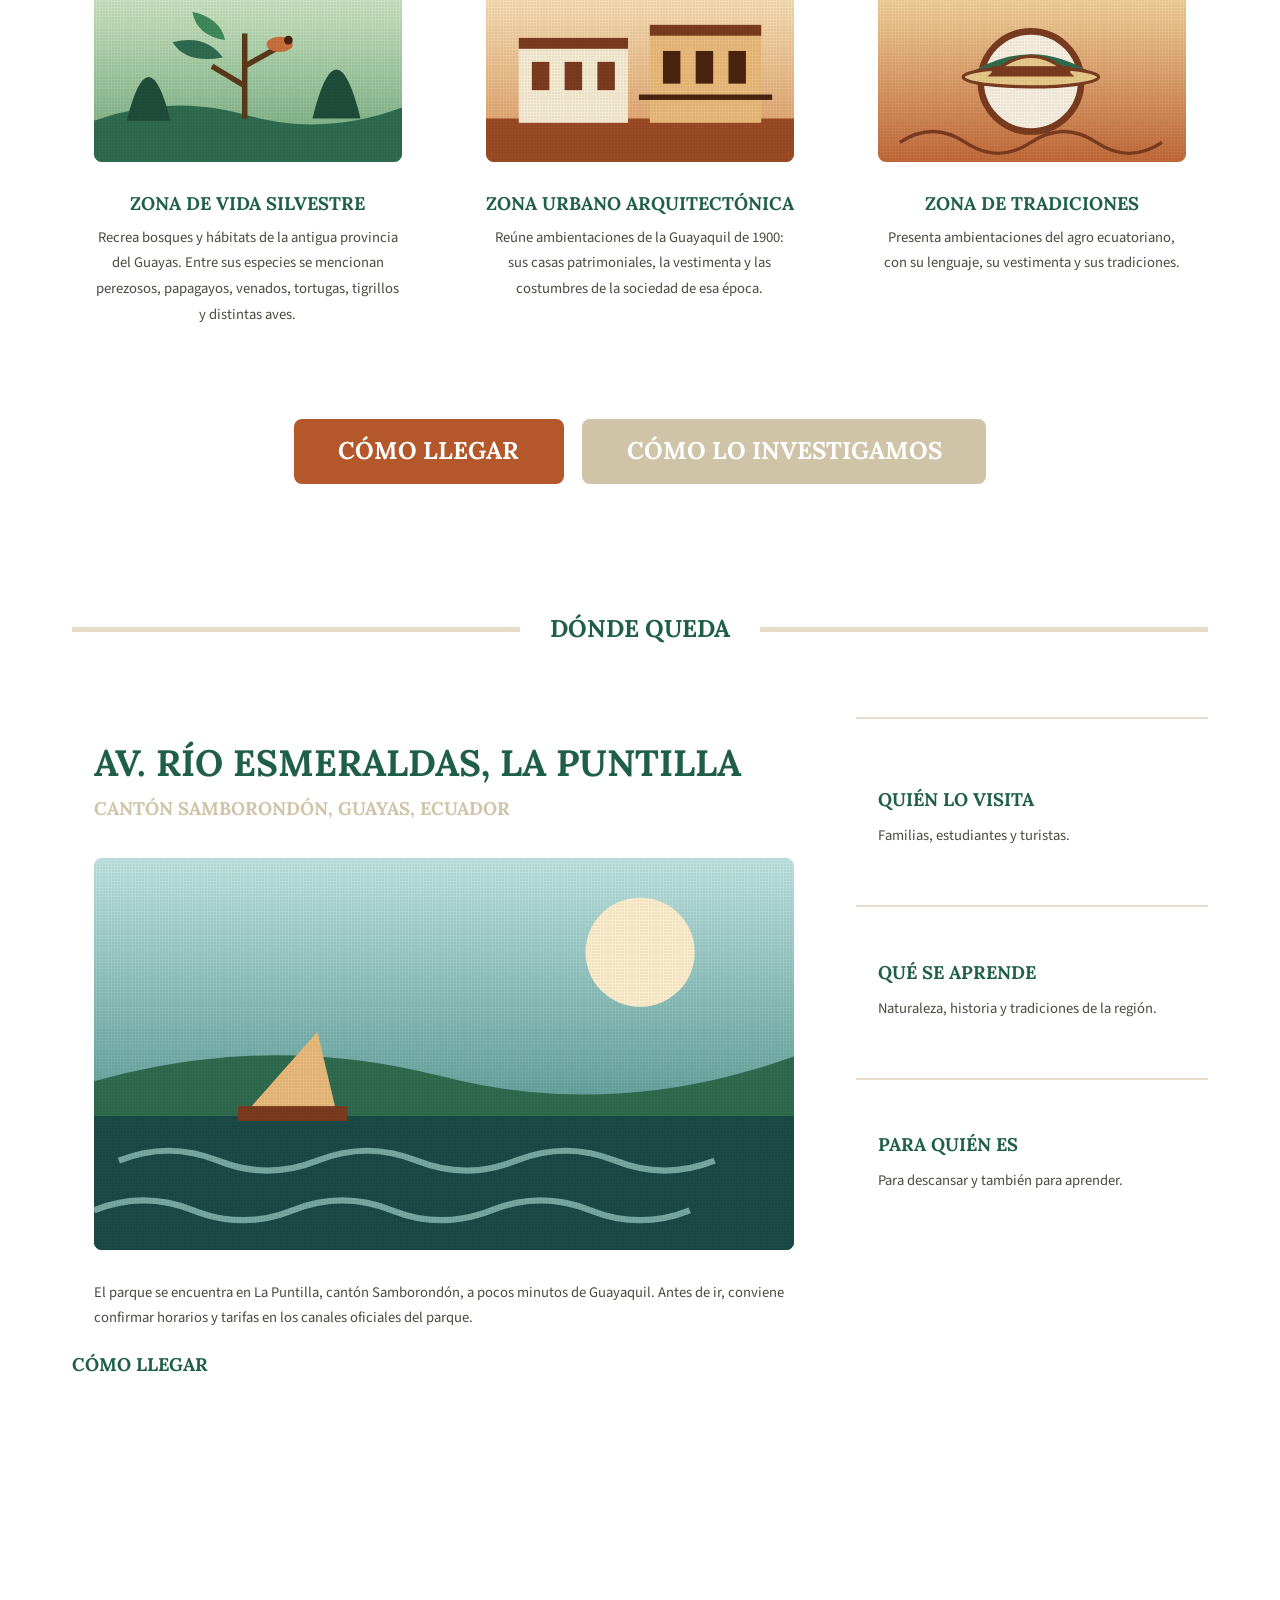
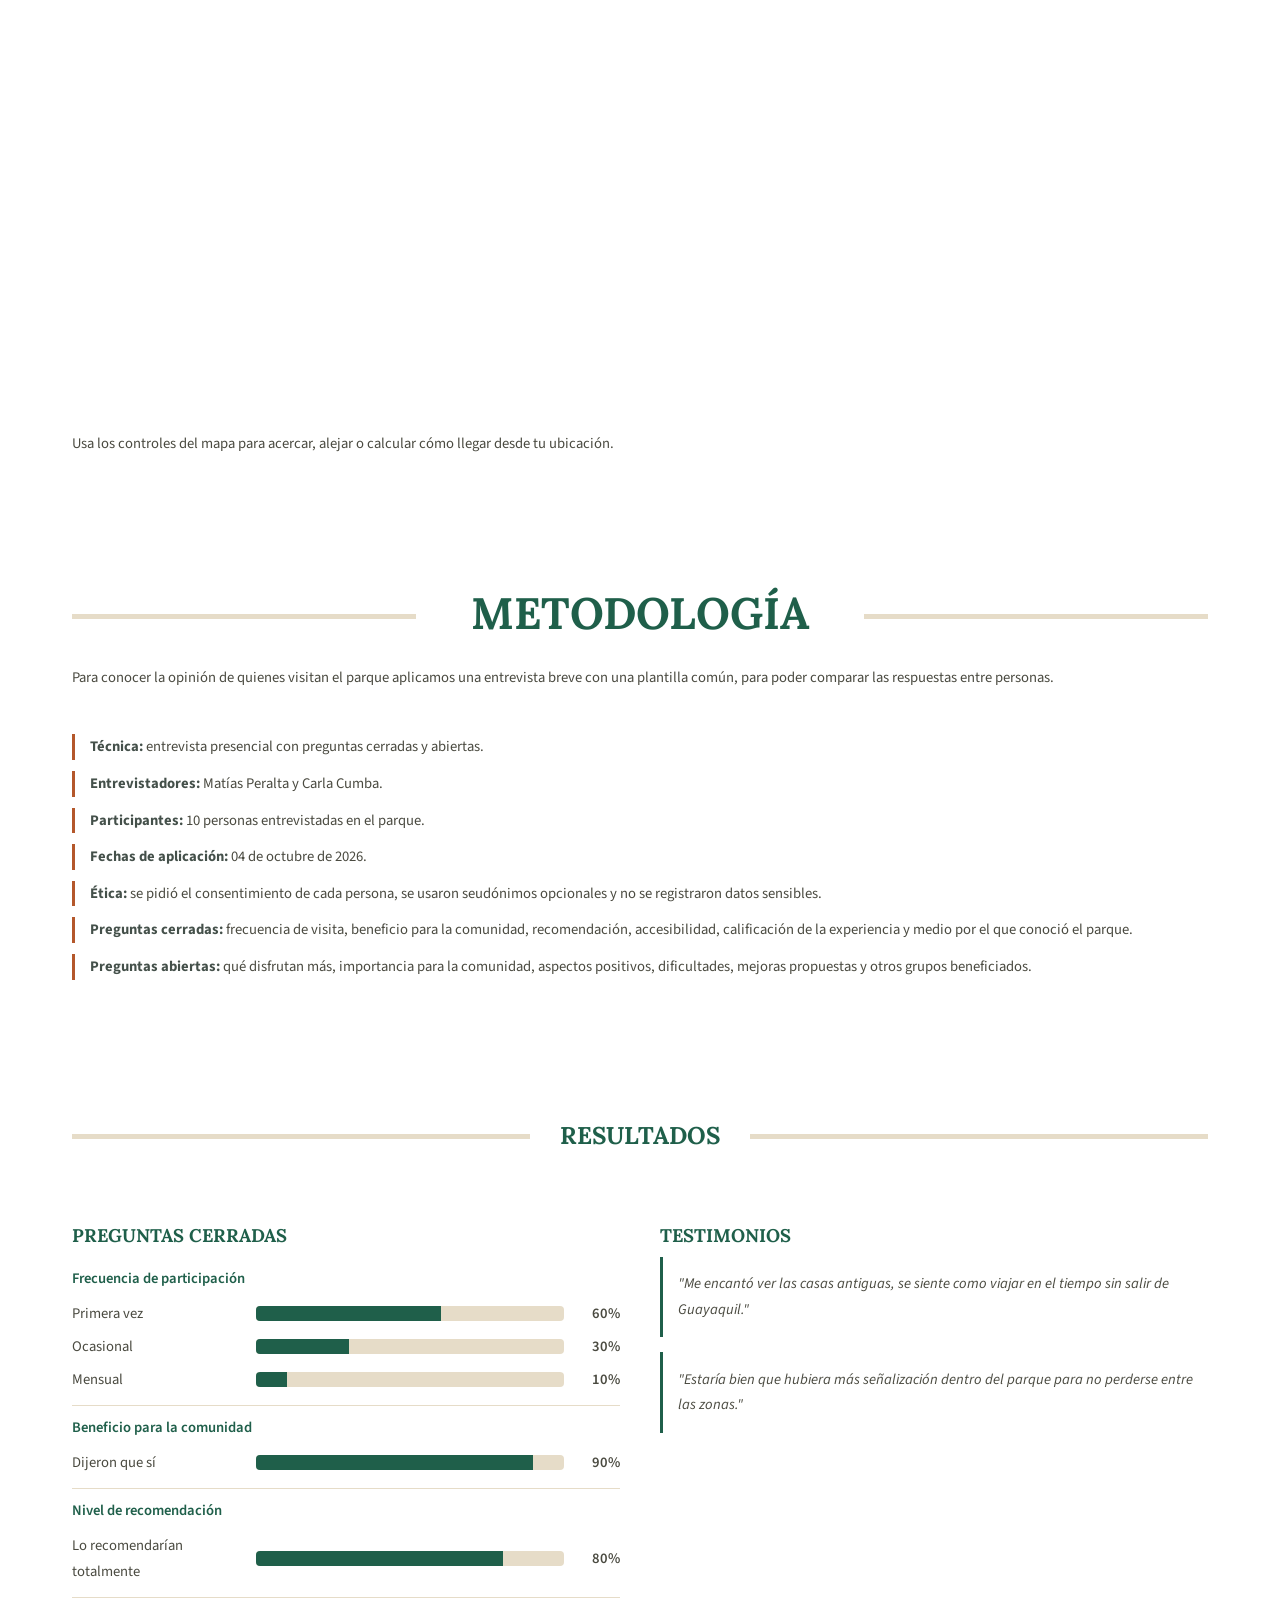
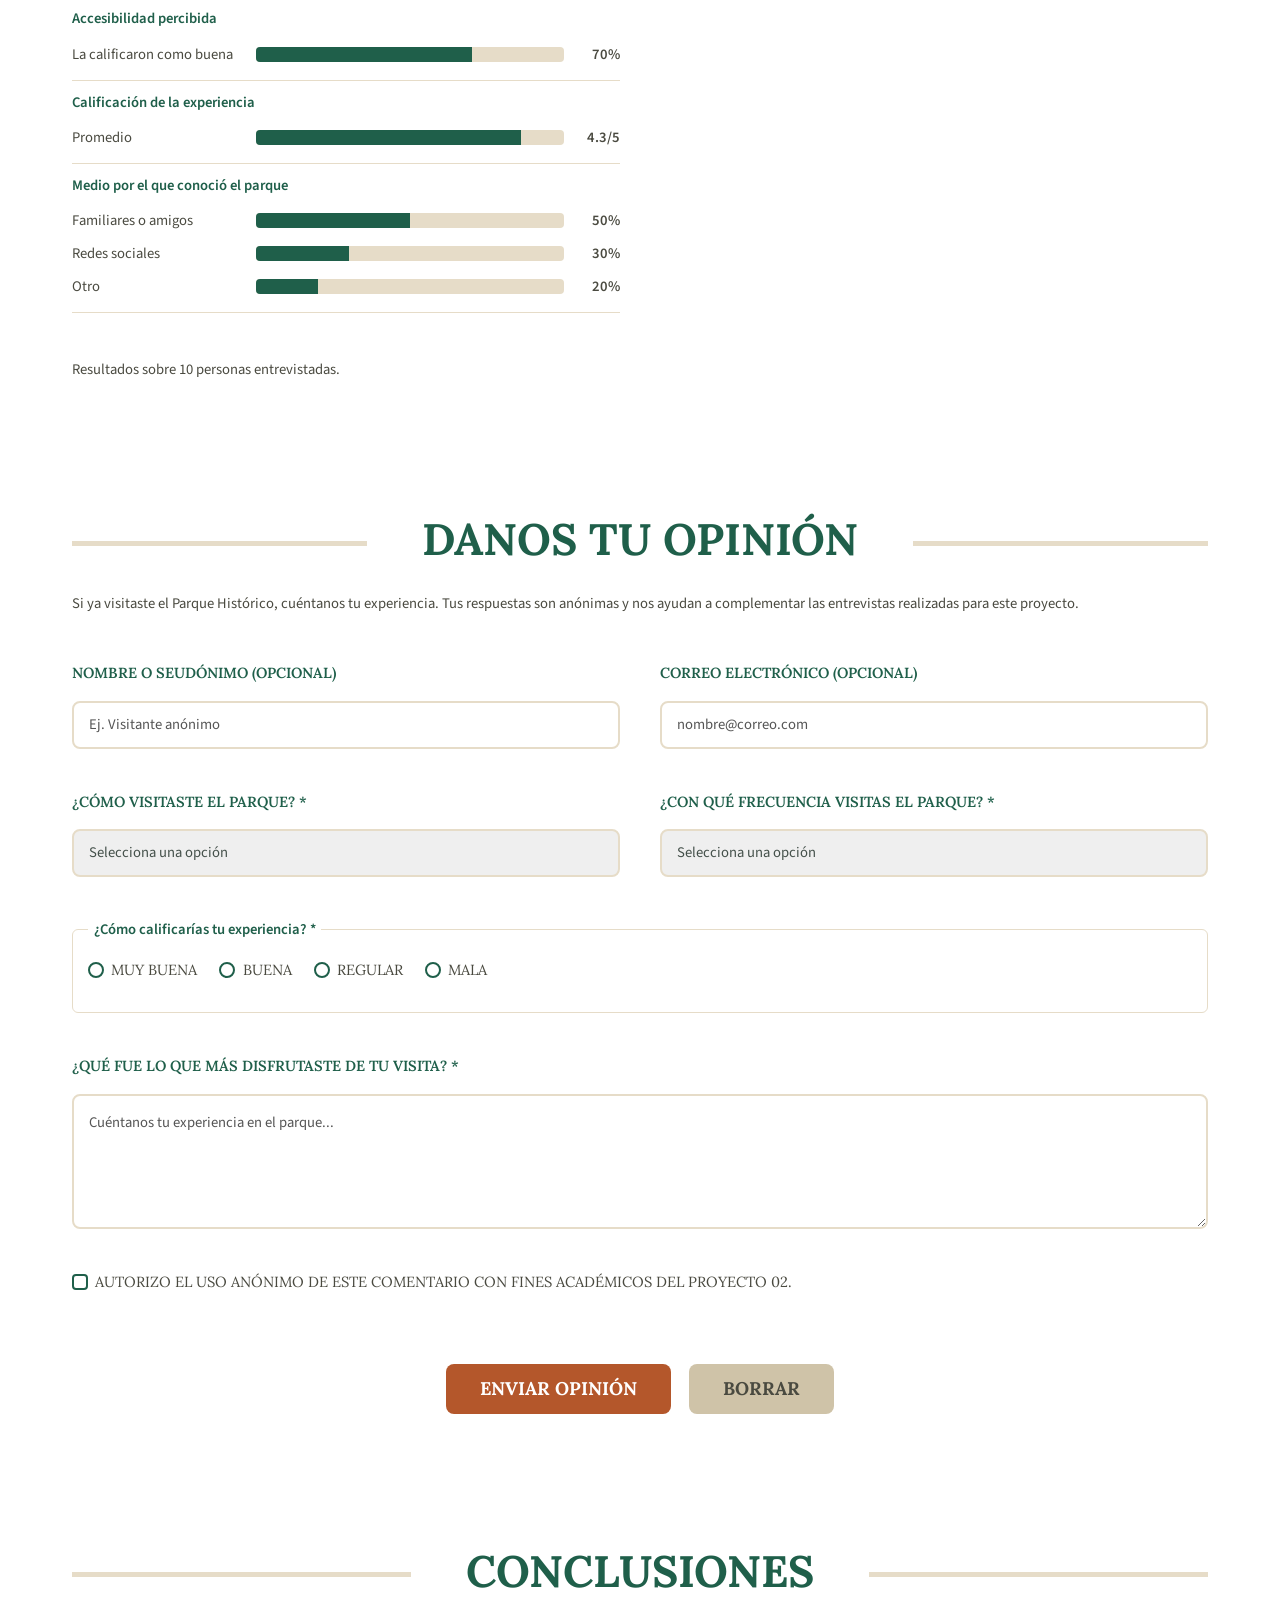
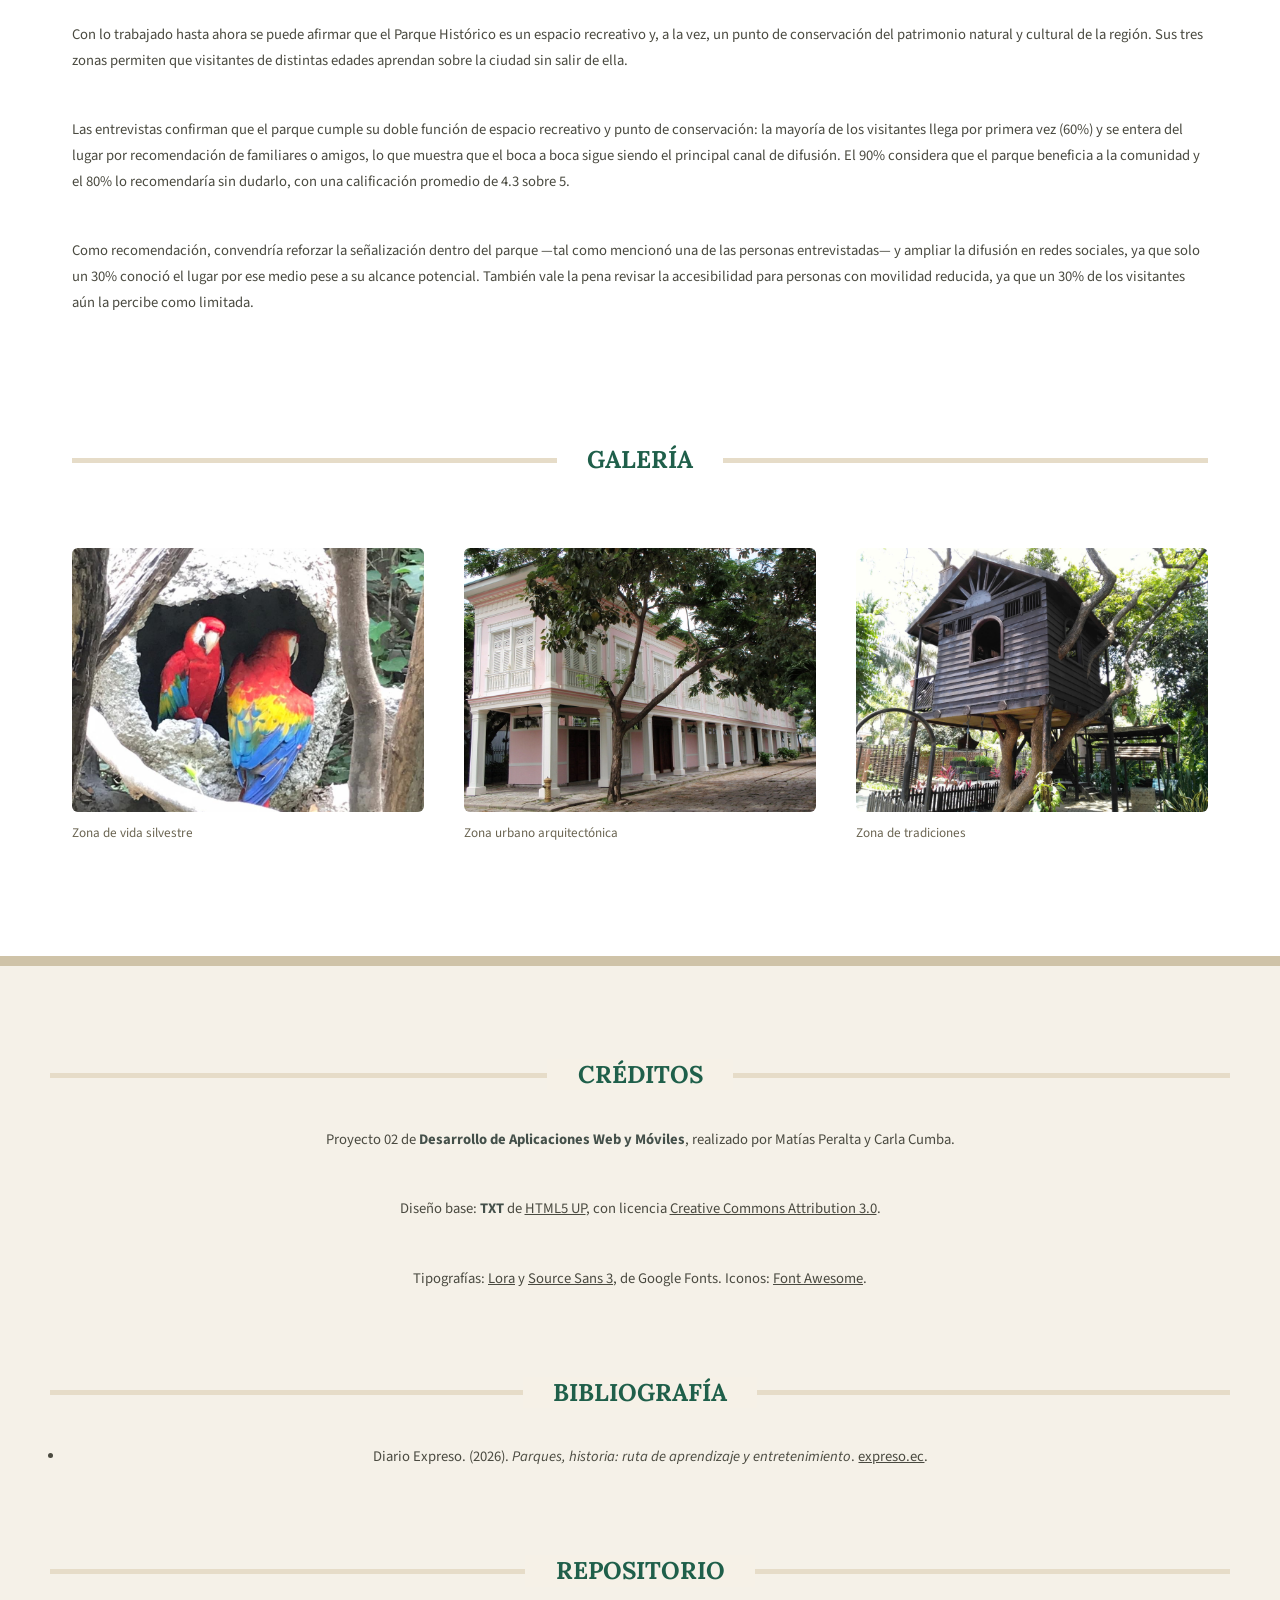
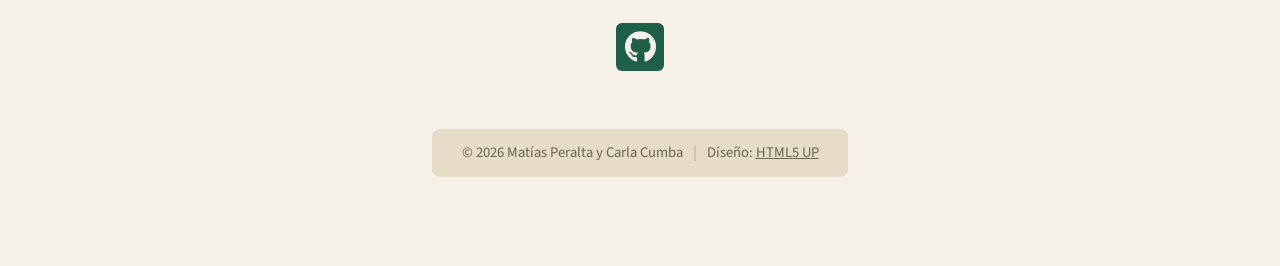
==== commit 601d5ceb: "Revisión de responsive, contraste y textos alternativos" ====
--- a/right-sidebar.html
+++ b/right-sidebar.html
@@ -1,319 +1,463 @@
 <!DOCTYPE HTML>
 <!--
-	TXT by HTML5 UP
-	html5up.net | @ajlkn
-	Free for personal and commercial use under the CCA 3.0 license (html5up.net/license)
+	Plantilla TXT de HTML5 UP (html5up.net | @ajlkn)
+	Licencia Creative Commons Attribution 3.0 (html5up.net/license)
+	Contenido adaptado para el Proyecto 02 de Desarrollo de Aplicaciones Web y Móviles.
 -->
-<html>
+<html lang="es">
 	<head>
-		<title>Right Sidebar - TXT by HTML5 UP</title>
+		<title>Parque Histórico de Guayaquil | Visita cultural</title>
 		<meta charset="utf-8" />
-		<meta name="viewport" content="width=device-width, initial-scale=1, user-scalable=no" />
+		<meta name="viewport" content="width=device-width, initial-scale=1" />
+		<meta name="description" content="Landing page sobre la visita cultural al Parque Histórico de Guayaquil: zonas, ubicación, metodología de entrevistas, resultados y conclusiones del Proyecto 02." />
 		<link rel="stylesheet" href="assets/css/main.css" />
+		<link rel="stylesheet" href="assets/css/parque.css" />
 	</head>
-	<body class="is-preload">
+	<body class="homepage is-preload">
 		<div id="page-wrapper">
 
-			<!-- Header -->
+			<!-- Encabezado -->
 				<header id="header">
 					<div class="logo container">
 						<div>
-							<h1><a href="index.html" id="logo">TXT</a></h1>
-							<p>A responsive site template by HTML5 UP</p>
+							<h1><a href="index.html" id="logo">Parque Histórico de Guayaquil</a></h1>
+							<p>Naturaleza, tradición y arquitectura patrimonial a orillas del río Daule</p>
 						</div>
 					</div>
 				</header>
 
-			<!-- Nav -->
-				<nav id="nav">
+			<!-- Navegación -->
+				<nav id="nav" aria-label="Secciones de la página">
 					<ul>
-						<li><a href="index.html">Home</a></li>
+						<li class="current"><a href="#inicio">Inicio</a></li>
+						<li><a href="#actividad">La actividad</a></li>
 						<li>
-							<a href="#">Dropdown</a>
+							<a href="#zonas">Las tres zonas</a>
 							<ul>
-								<li><a href="#">Lorem ipsum dolor</a></li>
-								<li><a href="#">Magna phasellus</a></li>
-								<li>
-									<a href="#">Phasellus consequat</a>
-									<ul>
-										<li><a href="#">Lorem ipsum dolor</a></li>
-										<li><a href="#">Phasellus consequat</a></li>
-										<li><a href="#">Magna phasellus</a></li>
-										<li><a href="#">Etiam dolore nisl</a></li>
-									</ul>
-								</li>
-								<li><a href="#">Veroeros feugiat</a></li>
+								<li><a href="#vida-silvestre">Vida silvestre</a></li>
+								<li><a href="#urbano-arquitectonica">Urbano arquitectónica</a></li>
+								<li><a href="#tradiciones">Tradiciones</a></li>
 							</ul>
 						</li>
-						<li><a href="left-sidebar.html">Left Sidebar</a></li>
-						<li class="current"><a href="right-sidebar.html">Right Sidebar</a></li>
-						<li><a href="no-sidebar.html">No Sidebar</a></li>
+						<li><a href="#metodologia">Metodología</a></li>
+						<li><a href="#resultados">Resultados</a></li>
+						<li><a href="#formulario">Danos tu opinión</a></li>
+						<li><a href="#conclusiones">Conclusiones</a></li>
+						<li><a href="#galeria">Galería</a></li>
+						<li><a href="#creditos">Créditos</a></li>
 					</ul>
 				</nav>
 
-			<!-- Main -->
+			<!-- Inicio -->
+				<section id="banner">
+					<div class="content">
+						<h2 id="inicio">Una visita que une naturaleza e historia</h2>
+						<p>Recorrimos el Parque Histórico de Guayaquil para entender qué significa este espacio para las familias, los estudiantes y los turistas que lo visitan.</p>
+						<a href="#actividad" class="button scrolly">Conocer la actividad</a>
+					</div>
+				</section>
+
+			<!-- Contenido principal -->
 				<section id="main">
 					<div class="container">
-						<div class="row">
-							<div class="col-9 col-12-medium">
-								<div class="content">
-
-									<!-- Content -->
-
-										<article class="box page-content">
-
-											<header>
-												<h2>Right Sidebar</h2>
-												<p>Semper amet scelerisque metus faucibus morbi congue mattis</p>
-												<ul class="meta">
-													<li class="icon fa-clock">5 days ago</li>
-													<li class="icon fa-comments"><a href="#">1,024</a></li>
+						<div class="row gtr-200">
+
+							<!-- Sobre la actividad -->
+							<div class="col-12">
+								<section class="box highlight" id="actividad">
+									<ul class="special">
+										<li><a href="#vida-silvestre" class="icon solid fa-leaf"><span class="label">Vida silvestre</span></a></li>
+										<li><a href="#urbano-arquitectonica" class="icon solid fa-landmark"><span class="label">Arquitectura patrimonial</span></a></li>
+										<li><a href="#tradiciones" class="icon solid fa-users"><span class="label">Tradiciones</span></a></li>
+										<li><a href="#ubicacion" class="icon solid fa-map-marker-alt"><span class="label">Ubicación</span></a></li>
+									</ul>
+									<header>
+										<h2>Sobre la actividad</h2>
+										<p>Visita educativa y cultural al Parque Histórico de Guayaquil</p>
+									</header>
+									<p>
+										La actividad consiste en recorrer el parque, un espacio público donde se pueden conocer la flora y fauna nativas de la región,
+										las tradiciones de Guayaquil y la historia de su arquitectura y de sus casas patrimoniales.<br />
+										Involucra a familias locales, estudiantes, turistas nacionales y extranjeros, además del personal del parque, guías y vendedores.
+									</p>
+									<p>
+										Resulta relevante para la comunidad porque combina el cuidado de la naturaleza con la memoria histórica de la región
+										y ofrece un lugar para el descanso, la educación ambiental y la cultura.
+									</p>
+								</section>
+							</div>
+
+							<!-- Zonas -->
+							<div class="col-12">
+								<section class="box features" id="zonas">
+									<h2 class="major"><span>Las tres zonas del parque</span></h2>
+									<div>
+										<div class="row">
+											<div class="col-4 col-12-medium">
+												<section class="box feature" id="vida-silvestre">
+													<span class="image featured"><img src="images/vida-silvestre.svg" alt="Ilustración de una rama con un ave entre árboles verdes" /></span>
+													<h3>Zona de vida silvestre</h3>
+													<p>
+														Recrea bosques y hábitats de la antigua provincia del Guayas. Entre sus especies se mencionan perezosos,
+														papagayos, venados, tortugas, tigrillos y distintas aves.
+													</p>
+												</section>
+											</div>
+											<div class="col-4 col-12-medium">
+												<section class="box feature" id="urbano-arquitectonica">
+													<span class="image featured"><img src="images/urbano-arquitectonica.svg" alt="Ilustración de dos casas patrimoniales con balcones" /></span>
+													<h3>Zona urbano arquitectónica</h3>
+													<p>
+														Reúne ambientaciones de la Guayaquil de 1900: sus casas patrimoniales, la vestimenta y las costumbres
+														de la sociedad de esa época.
+													</p>
+												</section>
+											</div>
+											<div class="col-4 col-12-medium">
+												<section class="box feature" id="tradiciones">
+													<span class="image featured"><img src="images/tradiciones.svg" alt="Ilustración de un sombrero de paja sobre un fondo cálido" /></span>
+													<h3>Zona de tradiciones</h3>
+													<p>
+														Presenta ambientaciones del agro ecuatoriano, con su lenguaje, su vestimenta y sus tradiciones.
+													</p>
+												</section>
+											</div>
+											<div class="col-12">
+												<ul class="actions">
+													<li><a href="#ubicacion" class="button large">Cómo llegar</a></li>
+													<li><a href="#metodologia" class="button alt large">Cómo lo investigamos</a></li>
 												</ul>
-											</header>
-
-											<section>
-												<span class="image featured"><img src="images/pic05.jpg" alt="" /></span>
-												<p>
-													Phasellus quam turpis, feugiat sit amet ornare in, hendrerit in lectus.
-													Praesent semper mod quis eget mi. Etiam eu ante risus. Aliquam erat volutpat.
-													Aliquam luctus et mattis lectus sit amet pulvinar. Nam turpis nisi
-													consequat etiam lorem ipsum dolor sit amet nullam.
-												</p>
-											</section>
-
-											<section>
-												<h3>More intriguing information</h3>
-												<p>
-													Lorem ipsum dolor sit amet, consectetur adipiscing elit. Maecenas ac quam risus, at tempus
-													justo. Sed dictum rutrum massa eu volutpat. Quisque vitae hendrerit sem. Pellentesque lorem felis,
-													ultricies a bibendum id, bibendum sit amet nisl. Mauris et lorem quam. Maecenas rutrum imperdiet
-													vulputate. Nulla quis nibh ipsum, sed egestas justo. Morbi ut ante mattis orci convallis tempor.
-													Etiam a lacus a lacus pharetra porttitor quis accumsan odio. Sed vel euismod nisi. Etiam convallis
-													rhoncus dui quis euismod. Maecenas lorem tellus, congue et condimentum ac, ullamcorper non sapien
-													vulputate. Nulla quis nibh ipsum, sed egestas justo. Morbi ut ante mattis orci convallis tempor.
-													Etiam a lacus a lacus pharetra porttitor quis accumsan odio. Sed vel euismod nisi. Etiam convallis
-													rhoncus dui quis euismod. Maecenas lorem tellus, congue et condimentum ac, ullamcorper non sapien.
-													Donec sagittis massa et leo semper a scelerisque metus faucibus. Morbi congue mattis mi.
-													Phasellus sed nisl vitae risus tristique volutpat. Cras rutrum commodo luctus.
-												</p>
-												<p>
-													Phasellus odio risus, faucibus et viverra vitae, eleifend ac purus. Praesent mattis, enim
-													quis hendrerit porttitor, sapien tortor viverra magna, sit amet rhoncus nisl lacus nec arcu.
-													Suspendisse laoreet metus ut metus imperdiet interdum aliquam justo tincidunt. Mauris dolor urna,
-													fringilla vel malesuada ac, dignissim eu mi. Praesent mollis massa ac nulla pretium pretium.
-													Etiam a lacus a lacus pharetra porttitor quis accumsan odio. Sed vel euismod nisi. Etiam convallis
-													rhoncus dui quis euismod. Maecenas lorem tellus, congue et condimentum ac, ullamcorper non sapien.
-													Donec sagittis massa et leo semper a scelerisque metus faucibus. Morbi congue mattis mi.
-													Maecenas tortor mauris, consectetur pellentesque dapibus eget, tincidunt vitae arcu.
-													Vestibulum purus augue, tincidunt sit amet iaculis id, porta eu purus.
-												</p>
-											</section>
-
-											<section>
-												<h3>So in conclusion ...</h3>
-												<p>
-													Lorem ipsum dolor sit amet, consectetur adipiscing elit. Maecenas ac quam risus, at tempus
-													justo. Sed dictum rutrum massa eu volutpat. Quisque vitae hendrerit sem. Pellentesque lorem felis,
-													ultricies a bibendum id, bibendum sit amet nisl. Mauris et lorem quam. Maecenas rutrum imperdiet
-													vulputate. Nulla quis nibh ipsum, sed egestas justo. Morbi ut ante mattis orci convallis tempor.
-													Etiam a lacus a lacus pharetra porttitor quis accumsan odio. Sed vel euismod nisi. Etiam convallis
-													rhoncus dui quis euismod. Maecenas lorem tellus, congue et condimentum ac, ullamcorper non sapien.
-													Donec sagittis massa et leo semper a scelerisque metus faucibus. Morbi congue mattis mi.
-													Phasellus sed nisl vitae.
-												</p>
-												<p>
-													Suspendisse laoreet metus ut metus imperdiet interdum aliquam justo tincidunt. Mauris dolor urna,
-													fringilla vel malesuada ac, dignissim eu mi. Praesent mollis massa ac nulla pretium pretium.
-													Maecenas tortor mauris, consectetur pellentesque dapibus eget, tincidunt vitae arcu.
-													Vestibulum purus augue, tincidunt sit amet iaculis id, porta eu purus.
-												</p>
-											</section>
-
-										</article>
-
-								</div>
-							</div>
-							<div class="col-3 col-12-medium">
-								<div class="sidebar">
-
-									<!-- Sidebar -->
-
-										<!-- Recent Posts -->
-											<section>
-												<h2 class="major"><span>Recent Posts</span></h2>
-												<ul class="divided">
-													<li>
-														<article class="box post-summary">
-															<h3><a href="#">A Subheading</a></h3>
-															<ul class="meta">
-																<li class="icon fa-clock">6 hours ago</li>
-																<li class="icon fa-comments"><a href="#">34</a></li>
-															</ul>
-														</article>
-													</li>
-													<li>
-														<article class="box post-summary">
-															<h3><a href="#">Another Subheading</a></h3>
-															<ul class="meta">
-																<li class="icon fa-clock">9 hours ago</li>
-																<li class="icon fa-comments"><a href="#">27</a></li>
-															</ul>
-														</article>
-													</li>
-													<li>
-														<article class="box post-summary">
-															<h3><a href="#">And Another</a></h3>
-															<ul class="meta">
-																<li class="icon fa-clock">Yesterday</li>
-																<li class="icon fa-comments"><a href="#">184</a></li>
-															</ul>
-														</article>
-													</li>
-												</ul>
-												<a href="#" class="button alt">Arcives</a>
-											</section>
-
-										<!-- Something -->
-											<section>
-												<h2 class="major"><span>Ipsum Dolore</span></h2>
-												<a href="#" class="image featured"><img src="images/pic03.jpg" alt="" /></a>
-												<p>
-													Donec sagittis massa et leo semper scele risque metus faucibus. Morbi congue mattis mi.
-													Phasellus sed nisl vitae risus tristique volutpat. Cras rutrum sed commodo luctus blandit.
-												</p>
-												<a href="#" class="button alt">Learn more</a>
-											</section>
-
-										<!-- Something -->
-											<section>
-												<h2 class="major"><span>Magna Feugiat</span></h2>
-												<p>
-													Rhoncus dui quis euismod. Maecenas lorem tellus, congue et condimentum ac, ullamcorper non sapien.
-													Donec sagittis massa et leo semper scele risque metus faucibus. Morbi congue mattis mi.
-													Phasellus sed nisl vitae risus tristique volutpat. Cras rutrum sed commodo luctus blandit.
-												</p>
-												<a href="#" class="button alt">Learn more</a>
-											</section>
-
-								</div>
-							</div>
-							<div class="col-12">
-
-								<!-- Features -->
-									<section class="box features">
-										<h2 class="major"><span>A Major Heading</span></h2>
-										<div>
-											<div class="row">
-												<div class="col-3 col-6-medium col-12-small">
-
-													<!-- Feature -->
-														<section class="box feature">
-															<a href="#" class="image featured"><img src="images/pic01.jpg" alt="" /></a>
-															<h3><a href="#">A Subheading</a></h3>
-															<p>
-																Phasellus quam turpis, feugiat sit amet ornare in, a hendrerit in
-																lectus dolore. Praesent semper mod quis eget sed etiam eu ante risus.
-															</p>
-														</section>
-
+											</div>
+										</div>
+									</div>
+								</section>
+							</div>
+
+							<!-- Ubicación -->
+							<div class="col-12">
+								<section class="box blog" id="ubicacion">
+									<h2 class="major"><span>Dónde queda</span></h2>
+									<div>
+										<div class="row">
+											<div class="col-8 col-12-medium">
+												<div class="content">
+													<article class="box post">
+														<header>
+															<h3>Av. Río Esmeraldas, La Puntilla</h3>
+															<p>Cantón Samborondón, Guayas, Ecuador</p>
+														</header>
+														<span class="image featured"><img src="images/rio-esmeraldas.svg" alt="Ilustración del río con una casa a la orilla" /></span>
+														<p>
+															El parque se encuentra en La Puntilla, cantón Samborondón, a pocos minutos de Guayaquil.
+															Antes de ir, conviene confirmar horarios y tarifas en los canales oficiales del parque.
+														</p>
+													</article>
 												</div>
-												<div class="col-3 col-6-medium col-12-small">
-
-													<!-- Feature -->
-														<section class="box feature">
-															<a href="#" class="image featured"><img src="images/pic02.jpg" alt="" /></a>
-															<h3><a href="#">Another Subheading</a></h3>
-															<p>
-																Phasellus quam turpis, feugiat sit amet ornare in, a hendrerit in
-																lectus dolore. Praesent semper mod quis eget sed etiam eu ante risus.
-															</p>
-														</section>
-
-												</div>
-												<div class="col-3 col-6-medium col-12-small">
-
-													<!-- Feature -->
-														<section class="box feature">
-															<a href="#" class="image featured"><img src="images/pic03.jpg" alt="" /></a>
-															<h3><a href="#">And Another</a></h3>
-															<p>
-																Phasellus quam turpis, feugiat sit amet ornare in, a hendrerit in
-																lectus dolore. Praesent semper mod quis eget sed etiam eu ante risus.
-															</p>
-														</section>
-
-												</div>
-												<div class="col-3 col-6-medium col-12-small">
-
-													<!-- Feature -->
-														<section class="box feature">
-															<a href="#" class="image featured"><img src="images/pic04.jpg" alt="" /></a>
-															<h3><a href="#">And One More</a></h3>
-															<p>
-																Phasellus quam turpis, feugiat sit amet ornare in, a hendrerit in
-																lectus dolore. Praesent semper mod quis eget sed etiam eu ante risus.
-															</p>
-														</section>
-
-												</div>
-												<div class="col-12">
-													<ul class="actions">
-														<li><a href="#" class="button large">Do Something</a></li>
-														<li><a href="#" class="button alt large">Think About It</a></li>
+											</div>
+											<div class="col-4 col-12-medium">
+												<div class="sidebar">
+													<ul class="divided">
+														<li>
+															<article class="box post-summary">
+																<h3>Quién lo visita</h3>
+																<p class="resumen">Familias, estudiantes y turistas.</p>
+															</article>
+														</li>
+														<li>
+															<article class="box post-summary">
+																<h3>Qué se aprende</h3>
+																<p class="resumen">Naturaleza, historia y tradiciones de la región.</p>
+															</article>
+														</li>
+														<li>
+															<article class="box post-summary">
+																<h3>Para quién es</h3>
+																<p class="resumen">Para descansar y también para aprender.</p>
+															</article>
+														</li>
 													</ul>
 												</div>
 											</div>
 										</div>
-									</section>
-
-							</div>
+										<div class="row">
+											<div class="col-12">
+												<h3>Cómo llegar</h3>
+												<div class="mapa-wrapper">
+													<iframe
+														src="https://www.google.com/maps?q=Parque+Hist%C3%B3rico+de+Guayaquil,+Av.+R%C3%ADo+Esmeraldas,+Samborond%C3%B3n&output=embed"
+														title="Mapa de ubicación del Parque Histórico de Guayaquil, Av. Río Esmeraldas, La Puntilla, Samborondón"
+														loading="lazy"
+														referrerpolicy="no-referrer-when-downgrade"
+														allowfullscreen>
+													</iframe>
+												</div>
+												<p class="resumen">Usa los controles del mapa para acercar, alejar o calcular cómo llegar desde tu ubicación.</p>
+											</div>
+										</div>
+									</div>
+								</section>
+							</div>
+
+							<!-- Metodología -->
+							<div class="col-12">
+								<section class="box page-content" id="metodologia">
+									<h2 class="major"><span>Metodología</span></h2>
+									<p>
+										Para conocer la opinión de quienes visitan el parque aplicamos una entrevista breve con una plantilla común,
+										para poder comparar las respuestas entre personas.
+									</p>
+									<ul class="lista-pasos">
+										<li><strong>Técnica:</strong> entrevista presencial con preguntas cerradas y abiertas.</li>
+										<li><strong>Entrevistadores:</strong> Matías Peralta y Carla Cumba.</li>
+										<li><strong>Participantes:</strong> 10 personas entrevistadas en el parque.</li>
+										<li><strong>Fechas de aplicación:</strong> 04 de octubre de 2026.</li>
+										<li><strong>Ética:</strong> se pidió el consentimiento de cada persona, se usaron seudónimos opcionales y no se registraron datos sensibles.</li>
+										<li><strong>Preguntas cerradas:</strong> frecuencia de visita, beneficio para la comunidad, recomendación, accesibilidad, calificación de la experiencia y medio por el que conoció el parque.</li>
+										<li><strong>Preguntas abiertas:</strong> qué disfrutan más, importancia para la comunidad, aspectos positivos, dificultades, mejoras propuestas y otros grupos beneficiados.</li>
+									</ul>
+								</section>
+							</div>
+
+							<!-- Resultados -->
+							<div class="col-12">
+								<section class="box features" id="resultados">
+									<h2 class="major"><span>Resultados</span></h2>
+									<div>
+										<div class="row">
+											<div class="col-6 col-12-medium">
+												<h3>Preguntas cerradas</h3>
+												<ul class="resultados">
+													<li class="resultado-pregunta">
+														<span class="pregunta">Frecuencia de participación</span>
+														<ul class="barras">
+															<li><span class="etiqueta">Primera vez</span><div class="barra" style="--valor: 60%" aria-hidden="true"></div><span class="valor">60%</span></li>
+															<li><span class="etiqueta">Ocasional</span><div class="barra" style="--valor: 30%" aria-hidden="true"></div><span class="valor">30%</span></li>
+															<li><span class="etiqueta">Mensual</span><div class="barra" style="--valor: 10%" aria-hidden="true"></div><span class="valor">10%</span></li>
+														</ul>
+													</li>
+													<li class="resultado-pregunta">
+														<span class="pregunta">Beneficio para la comunidad</span>
+														<ul class="barras">
+															<li><span class="etiqueta">Dijeron que sí</span><div class="barra" style="--valor: 90%" aria-hidden="true"></div><span class="valor">90%</span></li>
+														</ul>
+													</li>
+													<li class="resultado-pregunta">
+														<span class="pregunta">Nivel de recomendación</span>
+														<ul class="barras">
+															<li><span class="etiqueta">Lo recomendarían totalmente</span><div class="barra" style="--valor: 80%" aria-hidden="true"></div><span class="valor">80%</span></li>
+														</ul>
+													</li>
+													<li class="resultado-pregunta">
+														<span class="pregunta">Accesibilidad percibida</span>
+														<ul class="barras">
+															<li><span class="etiqueta">La calificaron como buena</span><div class="barra" style="--valor: 70%" aria-hidden="true"></div><span class="valor">70%</span></li>
+														</ul>
+													</li>
+													<li class="resultado-pregunta">
+														<span class="pregunta">Calificación de la experiencia</span>
+														<ul class="barras">
+															<li><span class="etiqueta">Promedio</span><div class="barra" style="--valor: 86%" aria-hidden="true"></div><span class="valor">4.3/5</span></li>
+														</ul>
+													</li>
+													<li class="resultado-pregunta">
+														<span class="pregunta">Medio por el que conoció el parque</span>
+														<ul class="barras">
+															<li><span class="etiqueta">Familiares o amigos</span><div class="barra" style="--valor: 50%" aria-hidden="true"></div><span class="valor">50%</span></li>
+															<li><span class="etiqueta">Redes sociales</span><div class="barra" style="--valor: 30%" aria-hidden="true"></div><span class="valor">30%</span></li>
+															<li><span class="etiqueta">Otro</span><div class="barra" style="--valor: 20%" aria-hidden="true"></div><span class="valor">20%</span></li>
+														</ul>
+													</li>
+												</ul>
+												<p class="resumen">Resultados sobre 10 personas entrevistadas.</p>
+											</div>
+											<div class="col-6 col-12-medium">
+												<h3>Testimonios</h3>
+												<blockquote class="testimonio">
+													"Me encantó ver las casas antiguas, se siente como viajar en el tiempo sin salir de Guayaquil."
+												</blockquote>
+												<blockquote class="testimonio">
+													"Estaría bien que hubiera más señalización dentro del parque para no perderse entre las zonas."
+												</blockquote>
+											</div>
+										</div>
+									</div>
+								</section>
+							</div>
+
+							<!-- Formulario de opinión -->
+							<div class="col-12">
+								<section class="box page-content" id="formulario">
+									<h2 class="major"><span>Danos tu opinión</span></h2>
+									<p>
+										Si ya visitaste el Parque Histórico, cuéntanos tu experiencia. Tus respuestas son anónimas y
+										nos ayudan a complementar las entrevistas realizadas para este proyecto.
+									</p>
+									<form class="formulario-opinion" action="#" method="get">
+										<div class="row gtr-uniform">
+											<div class="col-6 col-12-medium">
+												<label for="nombre">Nombre o seudónimo (opcional)</label>
+												<input type="text" id="nombre" name="nombre" autocomplete="nickname" placeholder="Ej. Visitante anónimo" />
+											</div>
+											<div class="col-6 col-12-medium">
+												<label for="correo">Correo electrónico (opcional)</label>
+												<input type="email" id="correo" name="correo" autocomplete="email" placeholder="nombre@correo.com" />
+											</div>
+											<div class="col-6 col-12-medium">
+												<label for="tipo-visitante">¿Cómo visitaste el parque? *</label>
+												<select id="tipo-visitante" name="tipo-visitante" required>
+													<option value="" selected disabled>Selecciona una opción</option>
+													<option value="familia">En familia</option>
+													<option value="estudiante">Como estudiante</option>
+													<option value="turista-nacional">Turista nacional</option>
+													<option value="turista-extranjero">Turista extranjero</option>
+													<option value="personal">Personal o guía del parque</option>
+													<option value="otro">Otro</option>
+												</select>
+											</div>
+											<div class="col-6 col-12-medium">
+												<label for="frecuencia">¿Con qué frecuencia visitas el parque? *</label>
+												<select id="frecuencia" name="frecuencia" required>
+													<option value="" selected disabled>Selecciona una opción</option>
+													<option value="primera-vez">Es mi primera vez</option>
+													<option value="ocasional">Ocasionalmente</option>
+													<option value="mensual">Mensualmente</option>
+													<option value="semanal">Semanalmente</option>
+												</select>
+											</div>
+											<div class="col-12">
+												<fieldset>
+													<legend>¿Cómo calificarías tu experiencia? *</legend>
+													<div class="calificacion">
+														<label><input type="radio" name="calificacion" value="muy-buena" required /> Muy buena</label>
+														<label><input type="radio" name="calificacion" value="buena" /> Buena</label>
+														<label><input type="radio" name="calificacion" value="regular" /> Regular</label>
+														<label><input type="radio" name="calificacion" value="mala" /> Mala</label>
+													</div>
+												</fieldset>
+											</div>
+											<div class="col-12">
+												<label for="comentario">¿Qué fue lo que más disfrutaste de tu visita? *</label>
+												<textarea id="comentario" name="comentario" rows="4" maxlength="400" required placeholder="Cuéntanos tu experiencia en el parque..."></textarea>
+											</div>
+											<div class="col-12">
+												<label class="casilla">
+													<input type="checkbox" name="consentimiento" required />
+													Autorizo el uso anónimo de este comentario con fines académicos del Proyecto 02.
+												</label>
+											</div>
+											<div class="col-12">
+												<ul class="actions">
+													<li><input type="submit" value="Enviar opinión" class="button" /></li>
+													<li><input type="reset" value="Borrar" class="button alt" /></li>
+												</ul>
+											</div>
+										</div>
+									</form>
+								</section>
+							</div>
+
+							<!-- Conclusiones -->
+							<div class="col-12">
+								<section class="box page-content" id="conclusiones">
+									<h2 class="major"><span>Conclusiones</span></h2>
+									<p>
+										Con lo trabajado hasta ahora se puede afirmar que el Parque Histórico es un espacio recreativo y, a la vez,
+										un punto de conservación del patrimonio natural y cultural de la región. Sus tres zonas permiten que visitantes
+										de distintas edades aprendan sobre la ciudad sin salir de ella.
+									</p>
+									<p>
+										Las entrevistas confirman que el parque cumple su doble función de espacio recreativo y punto de conservación: la mayoría de los
+										visitantes llega por primera vez (60%) y se entera del lugar por recomendación de familiares o amigos, lo que muestra que el
+										boca a boca sigue siendo el principal canal de difusión. El 90% considera que el parque beneficia a la comunidad y el 80% lo
+										recomendaría sin dudarlo, con una calificación promedio de 4.3 sobre 5.
+									</p>
+									<p>
+										Como recomendación, convendría reforzar la señalización dentro del parque —tal como mencionó una de las personas entrevistadas—
+										y ampliar la difusión en redes sociales, ya que solo un 30% conoció el lugar por ese medio pese a su alcance potencial. También
+										vale la pena revisar la accesibilidad para personas con movilidad reducida, ya que un 30% de los visitantes aún la percibe
+										como limitada.
+									</p>
+								</section>
+							</div>
+
+							<!-- Galería -->
+							<div class="col-12">
+								<section class="box features" id="galeria">
+									<h2 class="major"><span>Galería</span></h2>
+									<div>
+										<div class="row">
+											<div class="col-4 col-12-medium">
+												<figure class="galeria-foto">
+													<img src="images/galeria-vida-silvestre.jpg" alt="Fotografía de la zona de vida silvestre del Parque Histórico de Guayaquil" loading="lazy" />
+													<figcaption>Zona de vida silvestre</figcaption>
+												</figure>
+											</div>
+											<div class="col-4 col-12-medium">
+												<figure class="galeria-foto">
+													<img src="images/galeria-urbano-arquitectonica.jpg" alt="Fotografía de la zona urbano arquitectónica del Parque Histórico de Guayaquil" loading="lazy" />
+													<figcaption>Zona urbano arquitectónica</figcaption>
+												</figure>
+											</div>
+											<div class="col-4 col-12-medium">
+												<figure class="galeria-foto">
+													<img src="images/galeria-tradiciones.jpg" alt="Fotografía de la zona de tradiciones del Parque Histórico de Guayaquil" loading="lazy" />
+													<figcaption>Zona de tradiciones</figcaption>
+												</figure>
+											</div>
+										</div>
+									</div>
+								</section>
+							</div>
+
 						</div>
 					</div>
 				</section>
 
-			<!-- Footer -->
+			<!-- Pie de página -->
 				<footer id="footer">
 					<div class="container">
 						<div class="row gtr-200">
 							<div class="col-12">
-
-								<!-- About -->
-									<section>
-										<h2 class="major"><span>What's this about?</span></h2>
-										<p>
-											This is <strong>TXT</strong>, yet another free responsive site template designed by
-											<a href="http://twitter.com/ajlkn">AJ</a> for <a href="http://html5up.net">HTML5 UP</a>. It's released under the
-											<a href="http://html5up.net/license/">Creative Commons Attribution</a> license so feel free to use it for
-											whatever you're working on (personal or commercial), just be sure to give us credit for the design.
-											That's basically it :)
-										</p>
-									</section>
-
-							</div>
-							<div class="col-12">
-
-								<!-- Contact -->
-									<section>
-										<h2 class="major"><span>Get in touch</span></h2>
-										<ul class="contact">
-											<li><a class="icon brands fa-facebook-f" href="#"><span class="label">Facebook</span></a></li>
-											<li><a class="icon brands fa-twitter" href="#"><span class="label">Twitter</span></a></li>
-											<li><a class="icon brands fa-instagram" href="#"><span class="label">Instagram</span></a></li>
-											<li><a class="icon brands fa-dribbble" href="#"><span class="label">Dribbble</span></a></li>
-											<li><a class="icon brands fa-linkedin-in" href="#"><span class="label">LinkedIn</span></a></li>
-										</ul>
-									</section>
-
+								<section id="creditos">
+									<h2 class="major"><span>Créditos</span></h2>
+									<p>
+										Proyecto 02 de <strong>Desarrollo de Aplicaciones Web y Móviles</strong>, realizado por
+										Matías Peralta y Carla Cumba.
+									</p>
+									<p>
+										Diseño base: <strong>TXT</strong> de <a href="https://html5up.net">HTML5 UP</a>, con licencia
+										<a href="https://html5up.net/license/">Creative Commons Attribution 3.0</a>.
+									</p>
+									<p>
+										Tipografías: <a href="https://fonts.google.com/specimen/Lora">Lora</a> y
+										<a href="https://fonts.google.com/specimen/Source+Sans+3">Source Sans 3</a>, de Google Fonts.
+										Iconos: <a href="https://fontawesome.com">Font Awesome</a>.
+									</p>
+								</section>
+							</div>
+							<div class="col-12">
+								<section>
+									<h2 class="major"><span>Bibliografía</span></h2>
+									<ul>
+										<li>Diario Expreso. (2026). <em>Parques, historia: ruta de aprendizaje y entretenimiento</em>. <a href="https://www.expreso.ec/guayaquil/parques-historia-ruta-aprendizaje-entretenimiento-113603.html">expreso.ec</a>.</li>
+									</ul>
+								</section>
+							</div>
+							<div class="col-12">
+								<section>
+									<h2 class="major"><span>Repositorio</span></h2>
+									<ul class="contact">
+										<li><a class="icon brands fa-github" href="https://github.com/CCumba/parque_historico"><span class="label">GitHub</span></a></li>
+									</ul>
+								</section>
 							</div>
 						</div>
 
-						<!-- Copyright -->
-							<div id="copyright">
-								<ul class="menu">
-									<li>&copy; Untitled. All rights reserved</li><li>Design: <a href="http://html5up.net">HTML5 UP</a></li>
-								</ul>
-							</div>
-
+						<div id="copyright">
+							<ul class="menu">
+								<li>&copy; 2026 Matías Peralta y Carla Cumba</li><li>Diseño: <a href="https://html5up.net">HTML5 UP</a></li>
+							</ul>
+						</div>
 					</div>
 				</footer>
 
@@ -329,4 +473,4 @@
 			<script src="assets/js/main.js"></script>
 
 	</body>
-</html>+</html>
--- a/assets/css/main.css
+++ b/assets/css/main.css
@@ -1,5 +1,5 @@
 @import url("fontawesome-all.min.css");
-@import url("https://fonts.googleapis.com/css?family=Open+Sans:400,400italic,700,700italic|Open+Sans+Condensed:700");
+@import url("https://fonts.googleapis.com/css2?family=Lora:wght@600;700&family=Source+Sans+3:ital,wght@0,400;0,700;1,400&display=swap");
 
 /*
 	TXT by HTML5 UP
@@ -83,7 +83,7 @@
 	}
 
 	body {
-		background: #f2f5f3;
+		background: #f6f1e7;
 	}
 
 		body.is-preload *, body.is-preload *:before, body.is-preload *:after {
@@ -98,18 +98,18 @@
 		}
 
 	body, input, textarea, select {
-		font-family: 'Open Sans', sans-serif;
+		font-family: 'Source Sans 3', Arial, sans-serif;
 		font-weight: 400;
-		color: #6b7770;
+		color: #44504a;
 		font-size: 13pt;
 		line-height: 2em;
 	}
 
 	h1, h2, h3, h4, h5, h6 {
-		font-family: 'Open Sans Condensed', sans-serif;
+		font-family: 'Lora', Georgia, serif;
 		font-weight: 700;
 		text-transform: uppercase;
-		color: #6b7770;
+		color: #44504a;
 		margin: 0 0 0.5em 0;
 		line-height: 1.3;
 	}
@@ -125,7 +125,7 @@
 
 		h2.major {
 			position: relative;
-			border-top: solid 5px #e7eae8;
+			border-top: solid 5px #e6dcc8;
 			font-size: 1.65em;
 			text-align: center;
 			margin: 0 0 3em 0;
@@ -145,7 +145,7 @@
 	}
 
 	a {
-		color: #006376;
+		color: #1f5f4a;
 		text-decoration: underline;
 	}
 
@@ -155,7 +155,7 @@
 
 	b, strong {
 		font-weight: 700;
-		color: #6b7770;
+		color: #44504a;
 	}
 
 	i, em {
@@ -180,12 +180,12 @@
 
 	hr {
 		border: 0;
-		border-top: solid 2px #E7EAE8;
+		border-top: solid 2px #e6dcc8;
 		margin: 0 0 3em 0;
 	}
 
 	blockquote {
-		border-left: solid 5px #E7EAE8;
+		border-left: solid 5px #e6dcc8;
 		padding: 1em 0 1em 1.5em;
 		font-style: italic;
 	}
@@ -206,10 +206,10 @@
 
 	header > p {
 		display: block;
-		font-family: 'Open Sans Condensed', sans-serif;
+		font-family: 'Lora', Georgia, serif;
 		font-weight: 700;
 		text-transform: uppercase;
-		color: #c1cac5;
+		color: #cfc3a8;
 	}
 
 /* Container */
@@ -1788,11 +1788,11 @@
 	.button {
 		-webkit-appearance: none;
 		display: inline-block;
-		font-family: 'Open Sans Condensed', sans-serif;
+		font-family: 'Lora', Georgia, serif;
 		font-weight: 700;
 		text-transform: uppercase;
 		text-decoration: none;
-		background: #b1ddab;
+		background: #b4572b;
 		color: #fff;
 		border: 0;
 		line-height: 1em;
@@ -1814,7 +1814,7 @@
 		input[type="reset"]:hover,
 		button:hover,
 		.button:hover {
-			background: #c1edbb;
+			background: #c4673a;
 		}
 
 		input[type="button"]:active,
@@ -1822,7 +1822,7 @@
 		input[type="reset"]:active,
 		button:active,
 		.button:active {
-			background: #a1cd9b;
+			background: #8f4322;
 		}
 
 		input[type="button"].alt,
@@ -1830,7 +1830,7 @@
 		input[type="reset"].alt,
 		button.alt,
 		.button.alt {
-			background: #c1cac5;
+			background: #cfc3a8;
 		}
 
 			input[type="button"].alt:hover,
@@ -1838,7 +1838,7 @@
 			input[type="reset"].alt:hover,
 			button.alt:hover,
 			.button.alt:hover {
-				background: #ccd5d0;
+				background: #d9ceb4;
 			}
 
 			input[type="button"].alt:active,
@@ -1846,7 +1846,7 @@
 			input[type="reset"].alt:active,
 			button.alt:active,
 			.button.alt:active {
-				background: #b1bab5;
+				background: #bfb396;
 			}
 
 		input[type="button"].large,
@@ -1885,7 +1885,7 @@
 	}
 
 		ul.divided > li {
-			border-top: solid 2px #e7eae8;
+			border-top: solid 2px #e6dcc8;
 			padding-top: 2.35em;
 			margin-top: 2.35em;
 			padding-left: 0;
@@ -1947,12 +1947,12 @@
 				height: 48px;
 				border-radius: 6px;
 				outline: 0;
-				background: #c1cac5;
+				background: #cfc3a8;
 				text-align: center;
 			}
 
 				ul.contact li a:before {
-					color: #f2f5f3;
+					color: #f6f1e7;
 					font-size: 32px;
 					line-height: 48px;
 				}
@@ -2022,7 +2022,7 @@
 					transition: background-color .2s ease-in-out;
 					display: block;
 					text-align: center;
-					background: #c1cac5;
+					background: #cfc3a8;
 					border-radius: 100%;
 					width: 2.25em;
 					height: 2.25em;
@@ -2036,7 +2036,7 @@
 			}
 
 				ul.special li:hover a:before {
-					background: #b9d2ce;
+					background: #d9c9a5;
 				}
 
 /* Meta */
@@ -2078,7 +2078,7 @@
 	}
 
 		ul.menu li {
-			border-left: solid 1px #E7EAE8;
+			border-left: solid 1px #e6dcc8;
 			display: inline-block;
 			padding: 0 0 0 0.75em;
 			margin: 0 0 0 0.75em;
@@ -2095,10 +2095,10 @@
 	form label {
 		display: block;
 		margin: 0 0 1em 0;
-		font-family: 'Open Sans Condensed', sans-serif;
+		font-family: 'Lora', Georgia, serif;
 		font-weight: 700;
 		text-transform: uppercase;
-		color: #6b7770;
+		color: #44504a;
 	}
 
 	form input[type="text"],
@@ -2110,7 +2110,7 @@
 		display: block;
 		width: 100%;
 		border-radius: 8px;
-		border: solid 2px #E7EAE8;
+		border: solid 2px #e6dcc8;
 	}
 
 		form input[type="text"]:focus,
@@ -2118,7 +2118,7 @@
 		form input[type="password"]:focus,
 		form select:focus,
 		form textarea:focus {
-			border-color: #a1cd9b;
+			border-color: #8f4322;
 		}
 
 	form input[type="text"],
@@ -2165,7 +2165,7 @@
 		}
 
 			table.default tr {
-				border-top: solid 2px #E7EAE8;
+				border-top: solid 2px #e6dcc8;
 			}
 
 				table.default tr:first-child {
@@ -2180,14 +2180,14 @@
 				text-align: left;
 				padding: 0.5em 1em 0.5em 1em;
 				margin: 0 0 1em 0;
-				font-family: 'Open Sans Condensed', sans-serif;
+				font-family: 'Lora', Georgia, serif;
 				font-weight: 700;
 				text-transform: uppercase;
-				color: #6b7770;
+				color: #44504a;
 			}
 
 			table.default thead {
-				background: #E7EAE8;
+				background: #e6dcc8;
 				color: #fff;
 			}
 
@@ -2305,7 +2305,7 @@
 	#header {
 		text-align: center;
 		font-size: 2em;
-		font-family: 'Open Sans Condensed', sans-serif;
+		font-family: 'Lora', Georgia, serif;
 		font-weight: 700;
 		text-transform: uppercase;
 		padding: 2em 0;
@@ -2316,7 +2316,7 @@
 		#header .logo {
 			position: relative;
 			text-align: center;
-			border-top: solid 5px #e7eae8;
+			border-top: solid 5px #e6dcc8;
 			top: 0.65em;
 		}
 
@@ -2334,7 +2334,7 @@
 
 			#header .logo p {
 				display: inline;
-				color: #C1CAC5;
+				color: #cfc3a8;
 			}
 
 /* Nav */
@@ -2354,7 +2354,7 @@
 		height: 3.25em;
 		line-height: 3.25em;
 		text-align: center;
-		font-family: 'Open Sans Condensed', sans-serif;
+		font-family: 'Lora', Georgia, serif;
 		font-weight: 700;
 		text-transform: uppercase;
 		cursor: default;
@@ -2389,7 +2389,7 @@
 				position: relative;
 				display: block;
 				text-decoration: none;
-				color: #6b7770;
+				color: #44504a;
 				top: -6px;
 				padding: 6px 1.5em 0.25em 1.5em;
 				border-bottom-left-radius: 6px;
@@ -2402,28 +2402,28 @@
 			}
 
 			#nav li:hover a, #nav li:hover span {
-				background: #C1CAC5;
+				background: #cfc3a8;
 				color: #fff;
 			}
 
 			#nav li.active a, #nav li.active span {
-				background: #C1CAC5;
+				background: #cfc3a8;
 				color: #fff;
 			}
 
 			#nav li.current a {
-				background: #b1ddab;
+				background: #b4572b;
 				color: #fff;
 			}
 
 	.dropotron {
 		list-style: none;
-		background: #6B7770;
+		background: #1f3d33;
 		color: #fff;
 		border-radius: 6px;
 		line-height: 2.75em;
 		text-align: center;
-		font-family: 'Open Sans Condensed', sans-serif;
+		font-family: 'Lora', Georgia, serif;
 		font-weight: 700;
 		text-transform: uppercase;
 		padding: 1em 0;
@@ -2446,12 +2446,12 @@
 
 			.dropotron li:hover > a, .dropotron li:hover > span {
 				color: #fff;
-				background: #7B8780;
+				background: #2c5546;
 			}
 
 			.dropotron li.active > a, .dropotron li.active > span {
 				color: #fff;
-				background: #7B8780;
+				background: #2c5546;
 			}
 
 			.dropotron li:first-child {
@@ -2469,7 +2469,7 @@
 				left: 50%;
 				margin-left: -1em;
 				top: -0.65em;
-				border-bottom: solid 1em #6B7770;
+				border-bottom: solid 1em #44504a;
 				border-left: solid 1em transparent;
 				border-right: solid 1em transparent;
 			}
@@ -2478,7 +2478,7 @@
 
 	#banner {
 		position: relative;
-		background-image: url("images/overlay.png"), url("images/overlay.png"), url("../../images/banner.jpg");
+		background-image: url("images/overlay.png"), url("images/overlay.png"), url("../../images/banner.svg");
 		background-position: top left, top left, center center;
 		background-repeat: repeat, repeat, no-repeat;
 		background-size: auto, auto, cover;
@@ -2506,7 +2506,7 @@
 
 			#banner .content p {
 				display: block;
-				font-family: 'Open Sans Condensed', sans-serif;
+				font-family: 'Lora', Georgia, serif;
 				font-weight: 700;
 				text-transform: uppercase;
 				color: #575d59;
@@ -2540,8 +2540,8 @@
 
 	#main {
 		background: #fff;
-		border-top: solid 5px #b1ddab;
-		border-bottom: solid 5px #c1cac5;
+		border-top: solid 5px #b4572b;
+  		border-bottom: solid 5px #cfc3a8;
 		border-top-width: 35px;
 		border-bottom-width: 10px;
 		padding: 6em 0 6em 0;
@@ -2574,17 +2574,17 @@
 		}
 
 			#footer h2.major span {
-				background: #f2f5f3;
+				background: #f6f1e7;
 			}
 
 /* Copyright */
 
 	#copyright {
 		display: inline-block;
-		background: #e7eae8;
+		background: #e6dcc8;
 		padding: 0.75em 2em 0.75em 2em;
 		border-radius: 8px;
-		color: #8b9790;
+		color: #6b6552;
 		margin: 4em 0 0 0;
 	}
 
@@ -2597,7 +2597,7 @@
 		}
 
 			#copyright .menu li {
-				border-color: #C1CAC5;
+				border-color: #cfc3a8;
 				border-width: 2px;
 				line-height: 1em;
 			}
@@ -2690,11 +2690,7 @@
 
 /* Medium */
 
-	#navPanel, #titleBar {
-		display: none;
-	}
-
-	@media screen and (max-width: 980px) {
+	@media screen and (max-width: 99999px) {
 
 		/* Basic */
 
@@ -2735,7 +2731,7 @@
 		/* Sidebar */
 
 			.sidebar {
-				border-top: solid 2px #e7eae8;
+				border-top: solid 2px #e6dcc8;
 				padding-top: 50px;
 			}
 
@@ -2784,7 +2780,7 @@
 				#titleBar .title {
 					display: block;
 					position: relative;
-					font-family: 'Open Sans Condensed', sans-serif;
+					font-family: 'Lora', Georgia, serif;
 					font-weight: 700;
 					text-transform: uppercase;
 					font-size: 1.25em;
@@ -2823,7 +2819,7 @@
 						position: absolute;
 						left: 0;
 						top: 0;
-						background: #b1ddab;
+						background: #b4572b;
 						width: 44px;
 						height: 44px;
 						content: '\f0c9';
@@ -2834,7 +2830,7 @@
 					}
 
 					#titleBar .toggle:active:before {
-						background-color: #a1cd9b;
+						background-color: #8f4322;
 					}
 
 			#navPanel {
@@ -2858,14 +2854,14 @@
 				top: 0;
 				width: 275px;
 				z-index: 10002;
-				background-color: #353c37;
+				background-color: #1a2f27;
 				background-image: url("images/overlay.png"), -moz-linear-gradient(top, rgba(0, 0, 0, 0), rgba(0, 0, 0, 0.5));
 				background-image: url("images/overlay.png"), -webkit-linear-gradient(top, rgba(0, 0, 0, 0), rgba(0, 0, 0, 0.5));
 				background-image: url("images/overlay.png"), -ms-linear-gradient(top, rgba(0, 0, 0, 0), rgba(0, 0, 0, 0.5));
 				background-image: url("images/overlay.png"), linear-gradient(top, rgba(0, 0, 0, 0), rgba(0, 0, 0, 0.5));
 				background-repeat: repeat, no-repeat;
 				background-size: auto, 100% 100%;
-				font-family: 'Open Sans Condensed', sans-serif;
+				font-family: 'Lora', Georgia, serif;
 				font-weight: 700;
 				text-transform: uppercase;
 				font-size: 1.25em;
@@ -3072,7 +3068,7 @@
 		/* Sidebar */
 
 			.sidebar {
-				border-top: solid 2px #e7eae8;
+				border-top: solid 2px #e6dcc8;
 				padding-top: 50px;
 				margin-top: 30px;
 			}
@@ -3104,4 +3100,4 @@
 				font-size: 10pt;
 			}
 
-	}+	}
--- a/assets/css/parque.css
+++ b/assets/css/parque.css
@@ -0,0 +1,340 @@
+/*
+	Estilos personalizados para el Parque Histórico de Guayaquil.
+*/
+
+body {
+	background-color: #f5f1e8;
+	color: #4a4a40;
+}
+
+/* Colores principales del sitio */
+#header .logo h1 a {
+	color: #1f5f4a;
+}
+
+#header .logo p {
+	color: #6b6552;
+	font-style: italic;
+}
+
+#nav li.current a {
+	color: #b4572b;
+}
+
+#nav li a:hover {
+	color: #b4572b;
+}
+
+#nav li:hover a, #nav li:hover span,
+#nav li.active a, #nav li.active span {
+	background: #1f5f4a;
+	color: #fff;
+}
+
+#banner {
+	background-color: #1f3d33;
+}
+
+#banner .content h2 {
+	text-transform: none;
+}
+
+#banner .content p {
+	color: #fff;
+}
+
+#banner .content .button {
+	color: #fff;
+	border-color: #fff;
+}
+
+#banner .content .button:hover {
+	color: #fff;
+	background: #b4572b !important;
+	border-color: #b4572b;
+}
+
+h2, h3 {
+	color: #1f5f4a;
+}
+
+a {
+	color: #1f5f4a;
+}
+
+a:hover {
+	color: #b4572b;
+}
+
+.box {
+	margin-bottom: 1.5em;
+	padding: 1.5em;
+}
+
+ul.special li a:before {
+	background: #1f5f4a;
+}
+
+ul.special li:hover a:before {
+	background: #b4572b;
+}
+
+ul.contact li a:before {
+	color: #f5f1e8;
+}
+
+ul.contact li a {
+	background: #1f5f4a;
+}
+
+ul.contact li:hover a {
+	background-color: #b4572b;
+}
+
+/* Lista de pasos de la metodología */
+.lista-pasos {
+	list-style: none;
+	padding-left: 0;
+}
+
+.lista-pasos li {
+	margin-bottom: 0.75em;
+	padding-left: 1em;
+	border-left: 3px solid #b4572b;
+}
+
+/* Resultados pendientes de completar */
+.pendiente {
+	color: #b4572b;
+	font-style: italic;
+}
+
+.pendiente-caja {
+	border: 1px dashed #b4572b;
+	padding: 1em;
+	color: #6b6552;
+}
+
+/* Fila de pregunta cerrada + su resultado */
+.resultados {
+	list-style: none;
+	padding-left: 0;
+}
+
+.resultados li {
+	display: flex;
+	justify-content: space-between;
+	gap: 1em;
+	padding: 0.6em 0;
+	border-bottom: 1px solid #e6dcc8;
+}
+
+/* Barras de porcentaje en los resultados */
+.resultados .resultado-pregunta {
+	display: block;
+}
+
+.resultados .pregunta {
+	display: block;
+	font-weight: 600;
+	color: #1f5f4a;
+	margin-bottom: 0.4em;
+}
+
+.resultados .barras {
+	list-style: none;
+	padding-left: 0;
+	margin: 0;
+}
+
+.resultados .barras li {
+	display: grid;
+	grid-template-columns: minmax(7em, 32%) 1fr 3.2em;
+	gap: 0.6em;
+	align-items: center;
+	padding: 0.25em 0;
+	border-bottom: 0;
+}
+
+.resultados .barras .valor {
+	text-align: right;
+	font-weight: 600;
+}
+
+.barra {
+	position: relative;
+	height: 1em;
+	background: #e6dcc8;
+	border-radius: 4px;
+	overflow: hidden;
+}
+
+.barra::before {
+	content: "";
+	position: absolute;
+	top: 0;
+	left: 0;
+	bottom: 0;
+	width: var(--valor, 0%);
+	background: #1f5f4a;
+}
+
+/* Textos cortos de la barra lateral */
+.resumen {
+	margin: 0.4em 0 0 0;
+}
+
+/* Testimonios */
+.testimonio {
+	font-style: italic;
+	border-left: 3px solid #1f5f4a;
+	padding-left: 1em;
+	margin-bottom: 1em;
+}
+
+/* Fotografías de la galería */
+.galeria-foto {
+	margin: 0;
+}
+
+.galeria-foto img {
+	display: block;
+	width: 100%;
+	aspect-ratio: 4 / 3;
+	object-fit: cover;
+	border-radius: 6px;
+}
+
+.galeria-foto figcaption {
+	margin-top: 0.6em;
+	font-size: 0.9em;
+	color: #6b6552;
+}
+
+a:focus-visible, .button:focus-visible {
+	outline: 3px solid #b4572b;
+	outline-offset: 2px;
+}
+
+/* Mapa de ubicación (sección "Dónde queda") */
+.mapa-wrapper {
+	position: relative;
+	width: 100%;
+	padding-bottom: 56.25%;
+	overflow: hidden;
+	border-radius: 8px;
+}
+
+.mapa-wrapper iframe {
+	position: absolute;
+	top: 0;
+	left: 0;
+	width: 100%;
+	height: 100%;
+	border: 0;
+}
+
+/* Formulario */
+.formulario-opinion label {
+	font-weight: 600;
+	color: #1f5f4a;
+}
+
+.formulario-opinion fieldset {
+	border: 1px solid #e6dcc8;
+	border-radius: 6px;
+	padding: 1em;
+}
+
+.formulario-opinion fieldset legend {
+	font-weight: 600;
+	color: #1f5f4a;
+	padding: 0 0.4em;
+}
+
+.formulario-opinion .calificacion {
+	display: flex;
+	flex-wrap: wrap;
+	gap: 1em 1.5em;
+}
+
+.formulario-opinion .calificacion label,
+.formulario-opinion label.casilla {
+	font-weight: 400;
+	color: #4a4a40;
+	display: flex;
+	align-items: center;
+	gap: 0.5em;
+}
+
+.formulario-opinion input[type="radio"],
+.formulario-opinion input[type="checkbox"] {
+	-moz-appearance: none;
+	-webkit-appearance: none;
+	appearance: none;
+	width: 1.1em;
+	height: 1.1em;
+	min-width: 1.1em;
+	margin: 0;
+	border: 2px solid #1f5f4a;
+	background: #fff;
+	cursor: pointer;
+	position: relative;
+	flex-shrink: 0;
+}
+
+.formulario-opinion input[type="radio"] {
+	border-radius: 50%;
+}
+
+.formulario-opinion input[type="radio"]:checked::after {
+	content: "";
+	position: absolute;
+	top: 2px;
+	left: 2px;
+	right: 2px;
+	bottom: 2px;
+	border-radius: 50%;
+	background: #1f5f4a;
+}
+
+.formulario-opinion input[type="checkbox"] {
+	border-radius: 4px;
+}
+
+.formulario-opinion input[type="checkbox"]:checked {
+	background: #1f5f4a;
+}
+
+.formulario-opinion input[type="checkbox"]:checked::after {
+	content: "";
+	position: absolute;
+	left: 0.28em;
+	top: 0.05em;
+	width: 0.3em;
+	height: 0.55em;
+	border: solid #fff;
+	border-width: 0 2px 2px 0;
+	transform: rotate(45deg);
+}
+
+.formulario-opinion input[type="radio"]:focus-visible,
+.formulario-opinion input[type="checkbox"]:focus-visible {
+	outline: 3px solid #b4572b;
+	outline-offset: 2px;
+}
+
+input[type="reset"].button.alt,
+input[type="reset"].alt {
+	color: #4a4a40;
+}
+
+input[type="reset"].button.alt:hover,
+input[type="reset"].alt:hover {
+	color: #1a2f27;
+}
+
+/* Pie de página */
+#footer {
+	background-color: #f5f1e8;
+}
